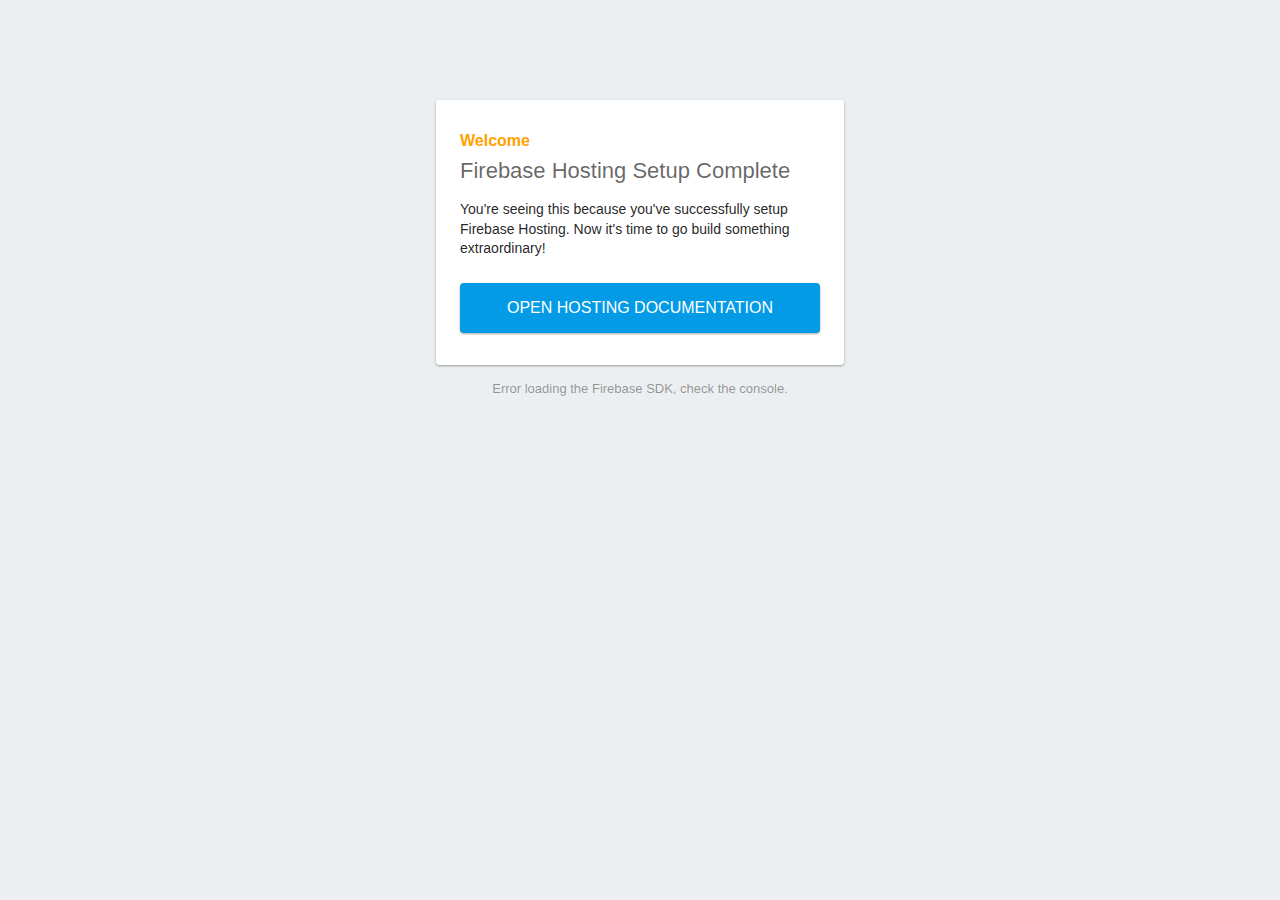
==== public/index.html @ ebe04182 "Agregando hosting en firebase" ====
<!DOCTYPE html>
<html>
  <head>
    <meta charset="utf-8">
    <meta name="viewport" content="width=device-width, initial-scale=1">
    <title>Welcome to Firebase Hosting</title>

    <!-- update the version number as needed -->
    <script defer src="/__/firebase/6.4.0/firebase-app.js"></script>
    <!-- include only the Firebase features as you need -->
    <script defer src="/__/firebase/6.4.0/firebase-auth.js"></script>
    <script defer src="/__/firebase/6.4.0/firebase-database.js"></script>
    <script defer src="/__/firebase/6.4.0/firebase-messaging.js"></script>
    <script defer src="/__/firebase/6.4.0/firebase-storage.js"></script>
    <!-- initialize the SDK after all desired features are loaded -->
    <script defer src="/__/firebase/init.js"></script>

    <style media="screen">
      body { background: #ECEFF1; color: rgba(0,0,0,0.87); font-family: Roboto, Helvetica, Arial, sans-serif; margin: 0; padding: 0; }
      #message { background: white; max-width: 360px; margin: 100px auto 16px; padding: 32px 24px; border-radius: 3px; }
      #message h2 { color: #ffa100; font-weight: bold; font-size: 16px; margin: 0 0 8px; }
      #message h1 { font-size: 22px; font-weight: 300; color: rgba(0,0,0,0.6); margin: 0 0 16px;}
      #message p { line-height: 140%; margin: 16px 0 24px; font-size: 14px; }
      #message a { display: block; text-align: center; background: #039be5; text-transform: uppercase; text-decoration: none; color: white; padding: 16px; border-radius: 4px; }
      #message, #message a { box-shadow: 0 1px 3px rgba(0,0,0,0.12), 0 1px 2px rgba(0,0,0,0.24); }
      #load { color: rgba(0,0,0,0.4); text-align: center; font-size: 13px; }
      @media (max-width: 600px) {
        body, #message { margin-top: 0; background: white; box-shadow: none; }
        body { border-top: 16px solid #ffa100; }
      }
    </style>
  </head>
  <body>
    <div id="message">
      <h2>Welcome</h2>
      <h1>Firebase Hosting Setup Complete</h1>
      <p>You're seeing this because you've successfully setup Firebase Hosting. Now it's time to go build something extraordinary!</p>
      <a target="_blank" href="https://firebase.google.com/docs/hosting/">Open Hosting Documentation</a>
    </div>
    <p id="load">Firebase SDK Loading&hellip;</p>

    <script>
      document.addEventListener('DOMContentLoaded', function() {
        // // 🔥🔥🔥🔥🔥🔥🔥🔥🔥🔥🔥🔥🔥🔥🔥🔥🔥🔥🔥🔥🔥🔥🔥🔥🔥🔥🔥🔥🔥🔥🔥
        // // The Firebase SDK is initialized and available here!
        //
        // firebase.auth().onAuthStateChanged(user => { });
        // firebase.database().ref('/path/to/ref').on('value', snapshot => { });
        // firebase.messaging().requestPermission().then(() => { });
        // firebase.storage().ref('/path/to/ref').getDownloadURL().then(() => { });
        //
        // // 🔥🔥🔥🔥🔥🔥🔥🔥🔥🔥🔥🔥🔥🔥🔥🔥🔥🔥🔥🔥🔥🔥🔥🔥🔥🔥🔥🔥🔥🔥🔥

        try {
          let app = firebase.app();
          let features = ['auth', 'database', 'messaging', 'storage'].filter(feature => typeof app[feature] === 'function');
          document.getElementById('load').innerHTML = `Firebase SDK loaded with ${features.join(', ')}`;
        } catch (e) {
          console.error(e);
          document.getElementById('load').innerHTML = 'Error loading the Firebase SDK, check the console.';
        }
      });
    </script>
  </body>
</html>
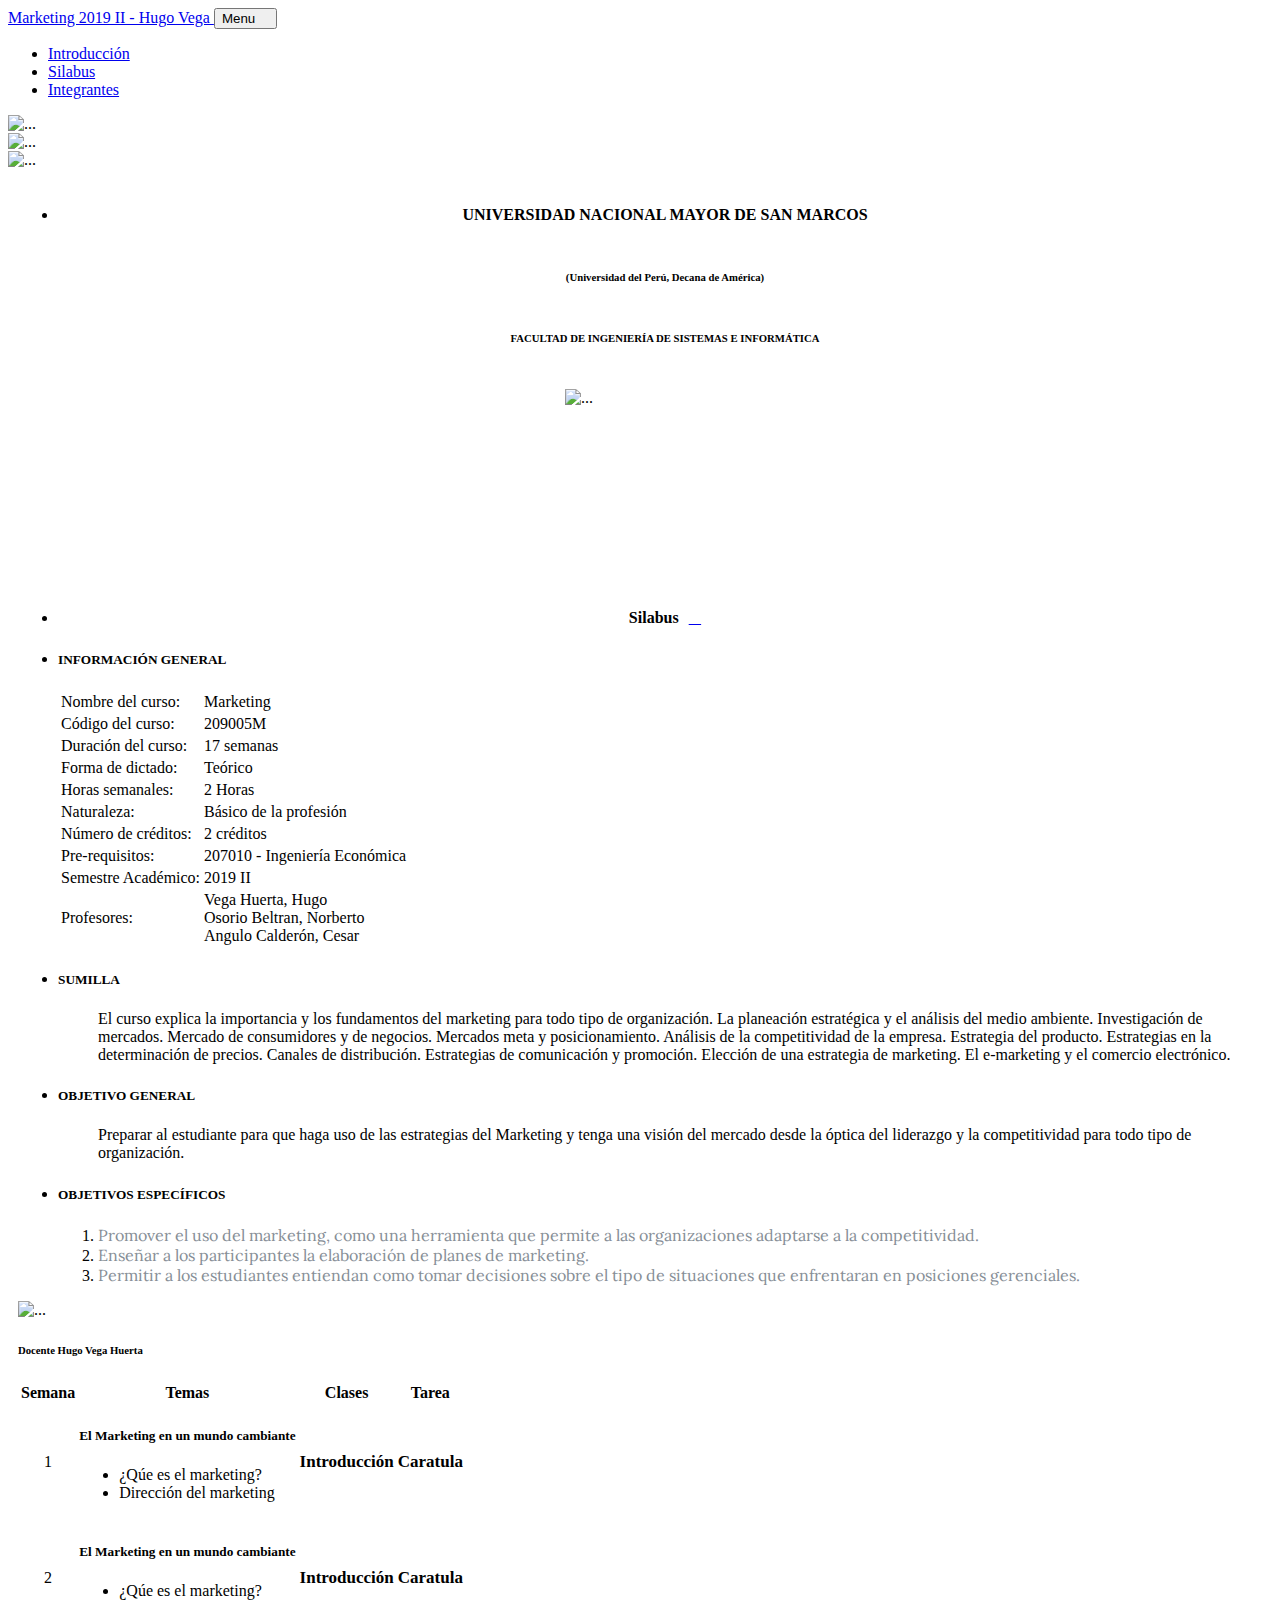
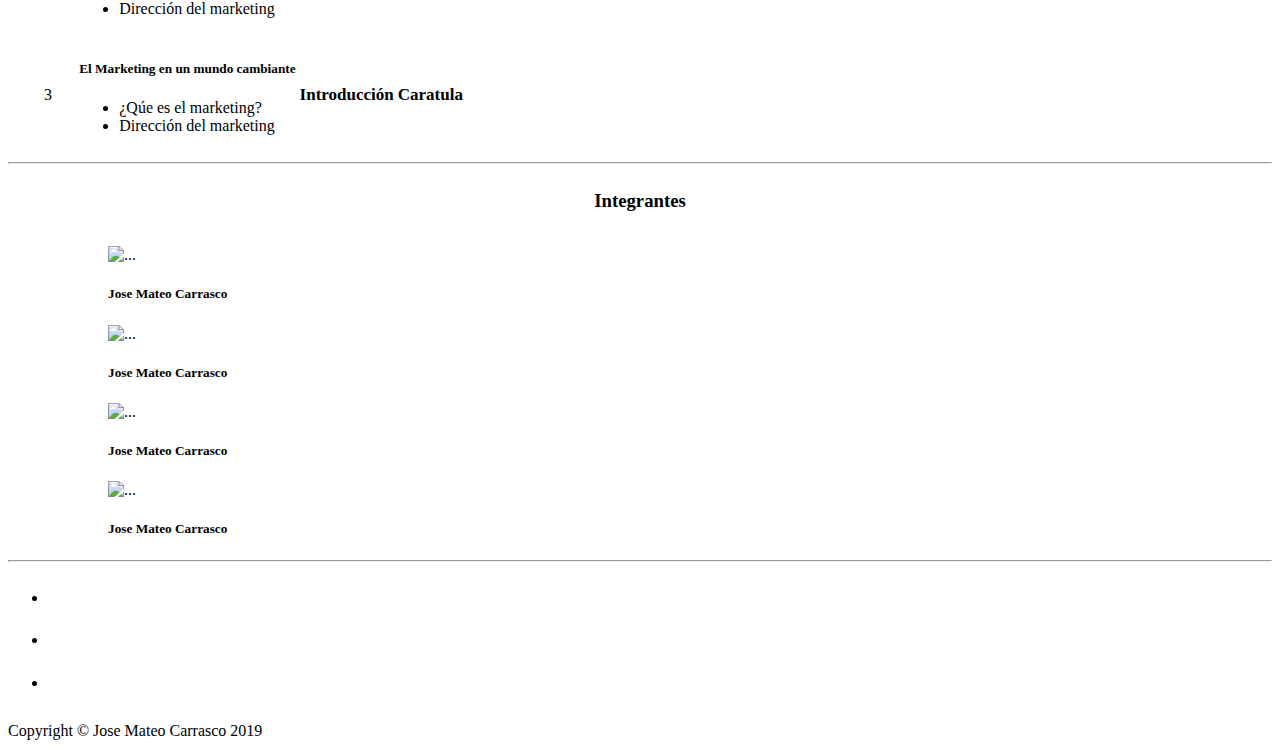
==== commit a1a09112: "Cambiando el index" ====
--- a/public/index.html
+++ b/public/index.html
@@ -1,65 +1,471 @@
 <!DOCTYPE html>
-<html>
-  <head>
-    <meta charset="utf-8">
-    <meta name="viewport" content="width=device-width, initial-scale=1">
-    <title>Welcome to Firebase Hosting</title>
-
-    <!-- update the version number as needed -->
-    <script defer src="/__/firebase/6.4.0/firebase-app.js"></script>
-    <!-- include only the Firebase features as you need -->
-    <script defer src="/__/firebase/6.4.0/firebase-auth.js"></script>
-    <script defer src="/__/firebase/6.4.0/firebase-database.js"></script>
-    <script defer src="/__/firebase/6.4.0/firebase-messaging.js"></script>
-    <script defer src="/__/firebase/6.4.0/firebase-storage.js"></script>
-    <!-- initialize the SDK after all desired features are loaded -->
-    <script defer src="/__/firebase/init.js"></script>
-
-    <style media="screen">
-      body { background: #ECEFF1; color: rgba(0,0,0,0.87); font-family: Roboto, Helvetica, Arial, sans-serif; margin: 0; padding: 0; }
-      #message { background: white; max-width: 360px; margin: 100px auto 16px; padding: 32px 24px; border-radius: 3px; }
-      #message h2 { color: #ffa100; font-weight: bold; font-size: 16px; margin: 0 0 8px; }
-      #message h1 { font-size: 22px; font-weight: 300; color: rgba(0,0,0,0.6); margin: 0 0 16px;}
-      #message p { line-height: 140%; margin: 16px 0 24px; font-size: 14px; }
-      #message a { display: block; text-align: center; background: #039be5; text-transform: uppercase; text-decoration: none; color: white; padding: 16px; border-radius: 4px; }
-      #message, #message a { box-shadow: 0 1px 3px rgba(0,0,0,0.12), 0 1px 2px rgba(0,0,0,0.24); }
-      #load { color: rgba(0,0,0,0.4); text-align: center; font-size: 13px; }
-      @media (max-width: 600px) {
-        body, #message { margin-top: 0; background: white; box-shadow: none; }
-        body { border-top: 16px solid #ffa100; }
-      }
-    </style>
-  </head>
-  <body>
-    <div id="message">
-      <h2>Welcome</h2>
-      <h1>Firebase Hosting Setup Complete</h1>
-      <p>You're seeing this because you've successfully setup Firebase Hosting. Now it's time to go build something extraordinary!</p>
-      <a target="_blank" href="https://firebase.google.com/docs/hosting/">Open Hosting Documentation</a>
+<html lang="en">
+
+<head>
+
+  <meta charset="utf-8">
+  <meta name="viewport" content="width=device-width, initial-scale=1, shrink-to-fit=no">
+  <meta name="description" content="Página para el curso de Marketing 2019 II ">
+  <meta name="author" content="Jose Mateo Carrasco">
+
+  <title>Marketing 2019 II - Hugo Vega</title>
+
+  <!-- Bootstrap core CSS -->
+  <link href="vendor/bootstrap/css/bootstrap.min.css" rel="stylesheet">
+
+  <!-- Custom fonts for this template -->
+  <link href="vendor/fontawesome-free/css/all.min.css" rel="stylesheet" type="text/css">
+  <link href='https://fonts.googleapis.com/css?family=Lora:400,700,400italic,700italic' rel='stylesheet' type='text/css'>
+  <link href='https://fonts.googleapis.com/css?family=Open+Sans:300italic,400italic,600italic,700italic,800italic,400,300,600,700,800' rel='stylesheet' type='text/css'>
+  <link rel="stylesheet" href="https://cdnjs.cloudflare.com/ajax/libs/font-awesome/4.7.0/css/font-awesome.min.css">
+  <!-- Custom styles for this template -->
+  <link href="src/css/clean-blog.css" rel="stylesheet">
+
+</head>
+
+<body>
+
+  <!-- Navigation -->
+  <nav class="navbar navbar-expand-lg navbar-light fixed-top" id="mainNav">
+    <div class="container">
+      <a class="navbar-brand" href="index.html">Marketing 2019 II - Hugo Vega </a>
+      <button class="navbar-toggler navbar-toggler-right" type="button" data-toggle="collapse" data-target="#navbarResponsive" aria-controls="navbarResponsive" aria-expanded="false" aria-label="Toggle navigation">
+        Menu
+        <i class="fas fa-bars"></i>
+      </button>
+      <div class="collapse navbar-collapse" id="navbarResponsive">
+        <ul class="navbar-nav ml-auto">
+          <li class="nav-item">
+            <a class="nav-link" href="#containerIntroduction">Introducción</a>
+          </li>          
+          <li class="nav-item">
+            <a class="nav-link" href="#containerSillabus">Silabus</a>
+          </li>
+          <li class="nav-item">
+            <a class="nav-link" href="#containerStudents">Integrantes</a>
+          </li>          
+        </ul>
+      </div>
     </div>
-    <p id="load">Firebase SDK Loading&hellip;</p>
-
-    <script>
-      document.addEventListener('DOMContentLoaded', function() {
-        // // 🔥🔥🔥🔥🔥🔥🔥🔥🔥🔥🔥🔥🔥🔥🔥🔥🔥🔥🔥🔥🔥🔥🔥🔥🔥🔥🔥🔥🔥🔥🔥
-        // // The Firebase SDK is initialized and available here!
-        //
-        // firebase.auth().onAuthStateChanged(user => { });
-        // firebase.database().ref('/path/to/ref').on('value', snapshot => { });
-        // firebase.messaging().requestPermission().then(() => { });
-        // firebase.storage().ref('/path/to/ref').getDownloadURL().then(() => { });
-        //
-        // // 🔥🔥🔥🔥🔥🔥🔥🔥🔥🔥🔥🔥🔥🔥🔥🔥🔥🔥🔥🔥🔥🔥🔥🔥🔥🔥🔥🔥🔥🔥🔥
-
-        try {
-          let app = firebase.app();
-          let features = ['auth', 'database', 'messaging', 'storage'].filter(feature => typeof app[feature] === 'function');
-          document.getElementById('load').innerHTML = `Firebase SDK loaded with ${features.join(', ')}`;
-        } catch (e) {
-          console.error(e);
-          document.getElementById('load').innerHTML = 'Error loading the Firebase SDK, check the console.';
-        }
-      });
-    </script>
-  </body>
+  </nav>
+ 
+
+  <!-- Page Header -->
+  <header class="masthead" style="background-image: url('img/home-bg.jpg')">
+    <div class="overlay"></div>   
+      <!-- Carousel - Imagenes  -->
+        <div id="imagesContainer">
+            <div id="carouselExampleControls" class="carousel slide" data-ride="carousel">
+              <div class="carousel-inner">
+                <div class="carousel-item active">
+                  <img src="./src/assets/images/PERU.jpg" class="d-block w-100" alt="...">
+                </div>
+                <div class="carousel-item">
+                  <img src="./src/assets/images/unmsm.jpg" class="d-block w-100" alt="...">
+                </div>
+                <div class="carousel-item">
+                  <img src="./src/assets/images/FISI.jpg" class="d-block w-100" alt="...">
+                </div>
+              </div>
+              <a class="carousel-control-prev" href="#carouselExampleControls" role="button" data-slide="prev">
+                <span class="carousel-control-prev-icon" aria-hidden="true"></span>
+                <span class="sr-only">Anterior</span>
+              </a>
+              <a class="carousel-control-next" href="#carouselExampleControls" role="button" data-slide="next">
+                <span class="carousel-control-next-icon" aria-hidden="true"></span>
+                <span class="sr-only">Siguiente</span>
+              </a>
+            </div>
+          </div>
+      </div>    
+  </header>
+
+ 
+  <!-- Introduction -->
+  <div id="containerIntroduction">
+    <div class="row">
+      <!-- left -->
+      <div class="col-md-9">
+          <ul class="list-group">
+              <!-- University Info -->
+              <li class="list-group-item">
+                <div class="centerContainer">
+                    <h4>UNIVERSIDAD NACIONAL MAYOR DE SAN MARCOS</h4>
+                </div>
+                <div class="centerContainer">
+                    <h6>(Universidad del Perú, Decana de América)</h6>
+                </div>                
+                <div class="centerContainer">
+                    <h6>FACULTAD DE INGENIERÍA DE SISTEMAS E INFORMÁTICA</h6>
+                </div>
+                <div class="centerContainer logoContainer">
+                    <img src="https://upload.wikimedia.org/wikipedia/commons/3/3a/UNMSM_coatofarms_seal.svg" id="unmsmLogo" alt="...">
+                </div>
+              </li>
+              <!-- Sillabus Download -->
+              <li class="list-group-item">
+                <div class="centerContainer">
+                  <h4 class="paddingRight">Silabus </h4>
+                  <a href="src/files/week1/caratula.docx" download="Acme Documentation (ver. 2.0.1).txt"><i class="fas fa-download fa-sm"></i></a>
+                </div>
+              </li>
+              <!-- General Information -->
+              <li class="list-group-item">
+                <div>
+                  <h5>INFORMACIÓN GENERAL</h5>
+                  <div class="row">
+                    <table class="table table-bordered">
+                      <tbody>
+                        <tr>
+                          <td>Nombre del curso: </td><td>Marketing</td>
+                        </tr>
+                        <tr>
+                          <td>Código del curso: </td><td>209005M</td>
+                        </tr>
+                        <tr>
+                          <td>Duración del curso: </td><td>17 semanas</td>
+                        </tr>
+                        <tr>
+                          <td>Forma de dictado: </td><td>Teórico</td>
+                        </tr>
+                        <tr>
+                          <td>Horas semanales: </td><td>2 Horas</td>
+                        </tr>
+                        <tr>
+                          <td>Naturaleza: </td><td>Básico de la profesión</td>
+                        </tr>
+                        <tr>
+                          <td>Número de créditos: </td><td>2 créditos</td>
+                        </tr>
+                        <tr>
+                          <td>Pre-requisitos: </td><td>207010 - Ingeniería Económica</td>
+                        </tr>
+                        <tr>
+                          <td>Semestre Académico: </td><td>2019 II </td>
+                        </tr>
+                        <tr>
+                          <td>Profesores: </td>
+                          <td>
+                            <div>
+                              <ul class="teachers">
+                                <li>Vega Huerta, Hugo</li>
+                                <li>Osorio Beltran, Norberto</li>
+                                <li>Angulo Calderón, Cesar</li>
+                              </ul>
+                            </div>  
+                          </td>
+                        </tr>
+                      </tbody>
+                    </table>
+                  </div>
+                </div>
+              </li>
+              <!-- Sumilla -->
+              <li class="list-group-item">
+                <h5>SUMILLA</h5>
+                <blockquote>
+                    El curso explica la importancia y los fundamentos del marketing para todo tipo de organización. La planeación estratégica y el análisis del medio ambiente. Investigación de mercados. Mercado de consumidores y de negocios. Mercados meta y posicionamiento. Análisis de la competitividad de la empresa. Estrategia del producto. Estrategias en la determinación de precios. Canales de distribución. Estrategias de comunicación y promoción. Elección de una estrategia de marketing. El e-marketing y el comercio electrónico.
+                </blockquote>
+              </li>
+              <!-- General objective -->
+              <li class="list-group-item">
+                <h5>OBJETIVO GENERAL</h5>
+                <blockquote>
+                    Preparar al estudiante para que haga uso de las estrategias del Marketing y tenga una visión del mercado desde la óptica del liderazgo y la competitividad para todo tipo de organización.
+                </blockquote>
+              </li>
+              <!-- Specific Objective -->
+              <li class="list-group-item">
+                <h5>OBJETIVOS ESPECÍFICOS</h5>
+                <div class="row">
+                  <ul class="listsObjective">
+                    <li><span class="spanObjective">Promover el uso del marketing, como una herramienta que permite a las organizaciones adaptarse a la competitividad.</li></span>                      
+                    <li><span class="spanObjective">Enseñar a los participantes la elaboración de planes de marketing.</span></li>
+                    <li><span class="spanObjective">Permitir a los estudiantes entiendan como tomar decisiones sobre el tipo de situaciones que enfrentaran en posiciones gerenciales.</span></li>
+                  </ul>
+                </div>
+              </li>
+          </ul>  
+      </div>
+      <!-- right -->
+      <div class="col-md-3">
+          <div class="col-md-3">
+              <div class="card" style="width: 18rem;">
+                  <img src="http://2.bp.blogspot.com/-SdfS5UYcQvk/VwQUxMgPf-I/AAAAAAAAAGc/quwQGtwZsHMr63gyg3fCaFoJ2XPhsfS4w/s302/ia%2Bprofe.bmp" class="card-img-top" alt="...">
+                  <div class="card-body">
+                    <h6 class="card-title"> <span class="badge badge-primary">Docente</span> Hugo Vega Huerta</h6>                       
+                  </div>
+              </div>
+          </div>
+      </div>
+    </div>
+      
+  </div>
+  
+  <!-- Sillabus -->
+  <div id="containerSillabus">
+    <div class="row" id="rowSillabus">
+      <!-- left -->
+      <div class="col-md-9">
+        <table class="table table-bordered">
+          <thead>
+            <th class="center">Semana</th>
+            <th class="center">Temas</th>
+            <th class="center">Clases</th>
+            <th class="center"> Tarea</th>
+          </thead>
+          <tbody>
+            <!-- Semana 1 -->
+            <tr>
+              <td class="center">1</td>
+              <td class="themeContainer">
+                <div>
+                  <h5>El Marketing en un mundo cambiante</h5>
+                  <ul>
+                    <li>¿Qúe es el marketing?</li>
+                    <li>Dirección del marketing</li>
+                  </ul>
+                </div>
+              </td>
+              <td class="center">                               
+                  <div class="row centerContainer" >
+                      <a href="src/files/week1/caratula.docx" download="Acme Documentation (ver. 2.0.1).txt"><i class="fas fa-file-word fa-2x"></i></a>
+                  </div>
+                  <div class="row centerContainer">
+                      <span class="downloadText">Introducción</span>
+                  </div>                 
+              </td>
+              <td class="center">                                
+                  <div class="row centerContainer" >
+                      <a href="src/files/week1/caratula.docx" download="Acme Documentation (ver. 2.0.1).txt"><i class="fas fa-file-powerpoint fa-2x"></i></a>
+                  </div>
+                  <div class="row centerContainer">
+                      <span class="downloadText">Caratula</span>
+                  </div>                
+              </td>
+            </tr>
+            <!-- Semana 2 -->
+            <tr>
+                <td class="center">2</td>
+                <td class="themeContainer">
+                  <div>
+                    <h5>El Marketing en un mundo cambiante</h5>
+                    <ul>
+                      <li>¿Qúe es el marketing?</li>
+                      <li>Dirección del marketing</li>
+                    </ul>
+                  </div>
+                </td>
+                <td class="center">                               
+                    <div class="row centerContainer" >
+                        <a href="src/files/week1/caratula.docx" download="Acme Documentation (ver. 2.0.1).txt"><i class="fas fa-file-word fa-2x"></i></a>
+                    </div>
+                    <div class="row centerContainer">
+                        <span class="downloadText">Introducción</span>
+                    </div>                 
+                </td>
+                <td class="center">                                
+                    <div class="row centerContainer" >
+                        <a href="src/files/week1/caratula.docx" download="Acme Documentation (ver. 2.0.1).txt"><i class="fas fa-file-powerpoint fa-2x"></i></a>
+                    </div>
+                    <div class="row centerContainer">
+                        <span class="downloadText">Caratula</span>
+                    </div>                
+                </td>
+            </tr>
+            <!-- Semana 3 -->
+            <tr>
+                <td class="center">3</td>
+                <td class="themeContainer">
+                  <div>
+                    <h5>El Marketing en un mundo cambiante</h5>
+                    <ul>
+                      <li>¿Qúe es el marketing?</li>
+                      <li>Dirección del marketing</li>
+                    </ul>
+                  </div>
+                </td>
+                <td class="center">                               
+                    <div class="row centerContainer" >
+                        <a href="src/files/week1/caratula.docx" download="Acme Documentation (ver. 2.0.1).txt"><i class="fas fa-file-word fa-2x"></i></a>
+                    </div>
+                    <div class="row centerContainer">
+                        <span class="downloadText">Introducción</span>
+                    </div>                 
+                </td>
+                <td class="center">                                
+                    <div class="row centerContainer" >
+                        <a href="src/files/week1/caratula.docx" download="Acme Documentation (ver. 2.0.1).txt"><i class="fas fa-file-powerpoint fa-2x"></i></a>
+                    </div>
+                    <div class="row centerContainer">
+                        <span class="downloadText">Caratula</span>
+                    </div>                
+                </td>
+            </tr>
+          </tbody>
+        </table>
+      </div>
+      <!-- right -->
+      <div class="col-md-3">
+        
+      </div>
+    </div>
+  </div>
+
+  <hr>
+  <!-- Students  -->
+  <div id="containerStudents">
+     <div id="studentsTitleContainer">
+      <h3>Integrantes</h3>
+     </div>
+      <div class="row">
+        <div class="col-md-3 containerPhoto" > 
+            <div class="card" style="width: 18rem;">
+                <img src="https://scontent.ftru1-1.fna.fbcdn.net/v/t1.0-9/30571318_1995765493799351_5858773779055902720_n.jpg?_nc_cat=106&_nc_oc=AQkA5I0KtGpH4r5o3GdjyDmFNpvMrihufoOLG3aQf_sHFiT-fqIXj3zUFbw-a-1RVHyrlGEYFLZkzMvOdYFF4Osu&_nc_ht=scontent.ftru1-1.fna&oh=068d7801b24d13c973003bea78b75022&oe=5DDA5CC0" class="card-img-top" alt="...">
+                <div class="card-body">
+                  <h5 class="card-title">Jose Mateo Carrasco</h5>                  
+                </div>
+            </div>
+        </div>
+        <div class="col-md-3">
+            <div class="card" style="width: 18rem;">
+                <img src="https://scontent.ftru1-1.fna.fbcdn.net/v/t1.0-9/30571318_1995765493799351_5858773779055902720_n.jpg?_nc_cat=106&_nc_oc=AQkA5I0KtGpH4r5o3GdjyDmFNpvMrihufoOLG3aQf_sHFiT-fqIXj3zUFbw-a-1RVHyrlGEYFLZkzMvOdYFF4Osu&_nc_ht=scontent.ftru1-1.fna&oh=068d7801b24d13c973003bea78b75022&oe=5DDA5CC0" class="card-img-top" alt="...">
+                <div class="card-body">
+                  <h5 class="card-title">Jose Mateo Carrasco</h5>                  
+                </div>
+            </div>
+        </div>
+        <div class="col-md-3">
+            <div class="card" style="width: 18rem;">
+                <img src="https://scontent.ftru1-1.fna.fbcdn.net/v/t1.0-9/30571318_1995765493799351_5858773779055902720_n.jpg?_nc_cat=106&_nc_oc=AQkA5I0KtGpH4r5o3GdjyDmFNpvMrihufoOLG3aQf_sHFiT-fqIXj3zUFbw-a-1RVHyrlGEYFLZkzMvOdYFF4Osu&_nc_ht=scontent.ftru1-1.fna&oh=068d7801b24d13c973003bea78b75022&oe=5DDA5CC0" class="card-img-top" alt="...">
+                <div class="card-body">
+                  <h5 class="card-title">Jose Mateo Carrasco</h5>                  
+                </div>
+            </div>
+        </div>     
+        <div class="col-md-3">
+            <div class="card" style="width: 18rem;">
+                <img src="https://scontent.ftru1-1.fna.fbcdn.net/v/t1.0-9/30571318_1995765493799351_5858773779055902720_n.jpg?_nc_cat=106&_nc_oc=AQkA5I0KtGpH4r5o3GdjyDmFNpvMrihufoOLG3aQf_sHFiT-fqIXj3zUFbw-a-1RVHyrlGEYFLZkzMvOdYFF4Osu&_nc_ht=scontent.ftru1-1.fna&oh=068d7801b24d13c973003bea78b75022&oe=5DDA5CC0" class="card-img-top" alt="...">
+                <div class="card-body">
+                  <h5 class="card-title">Jose Mateo Carrasco</h5>                  
+                </div>
+            </div>
+        </div>  
+      </div>
+
+  </div>  
+
+  <hr>
+  <!-- Footer -->
+  <footer>
+    <div class="container">
+      <div class="row">
+        <div class="col-lg-8 col-md-10 mx-auto">
+          <ul class="list-inline text-center">
+            <li class="list-inline-item">
+              <a href="#">
+                <span class="fa-stack fa-lg">
+                  <i class="fas fa-circle fa-stack-2x"></i>
+                  <i class="fab fa-twitter fa-stack-1x fa-inverse"></i>
+                </span>
+              </a>
+            </li>
+            <li class="list-inline-item">
+              <a href="#">
+                <span class="fa-stack fa-lg">
+                  <i class="fas fa-circle fa-stack-2x"></i>
+                  <i class="fab fa-facebook-f fa-stack-1x fa-inverse"></i>
+                </span>
+              </a>
+            </li>
+            <li class="list-inline-item">
+              <a href="#">
+                <span class="fa-stack fa-lg">
+                  <i class="fas fa-circle fa-stack-2x"></i>
+                  <i class="fab fa-github fa-stack-1x fa-inverse"></i>
+                </span>
+              </a>
+            </li>
+          </ul>
+          <p class="copyright text-muted">Copyright &copy; Jose Mateo Carrasco 2019</p>
+        </div>
+      </div>
+    </div>
+  </footer>
+
+  <!-- Bootstrap core JavaScript -->
+  <script src="vendor/jquery/jquery.min.js"></script>
+  <script src="vendor/bootstrap/js/bootstrap.bundle.min.js"></script>
+
+  <!-- Custom scripts for this template -->
+  <script src="src/js/clean-blog.js"></script>
+
+</body>
+
 </html>
+
+<style>
+
+  #containerStudents{
+    padding-right: 100px;
+    padding-left: 100px;
+  }
+  #studentsTitleContainer{
+    display: flex;
+    align-items: center;
+    justify-content: center;
+    margin-bottom: 15px ;  
+  }
+  #rowSillabus{
+    padding-left: 10px;
+  }
+  .fa-file-word{
+    color: blue;
+  }
+  .fa-file-powerpoint{
+    color: red;
+  }
+  .centerContainer{
+    display: flex;
+    align-items: center; 
+    justify-content: center; 
+  }
+
+  .center{
+    text-align: center;
+  }  
+
+  .downloadText{
+    font-size: 17px;
+    font-weight: bold;
+    font-family: 'Times New Roman', serif;
+  }
+  #containerIntroduction{
+    padding-left: 10px;
+    margin-bottom: 10px;
+  }
+  #unmsmLogo{
+    width: 200px;
+    height: 200px;
+  }
+  .logoContainer{
+    padding: 10px;
+    margin: 10px;
+  }
+  .paddingRight{
+    padding-right: 10px;
+    margin: 0px;
+  }
+  .teachers{
+    list-style: none;
+    padding: 0;
+  }
+  .spanObjective{
+    font-family: 'Lora', 'Times New Roman', serif;
+    /* font-style: italic; */
+    color: #868e96;
+  }
+  .listsObjective{
+    list-style: decimal;    
+  }
+</style>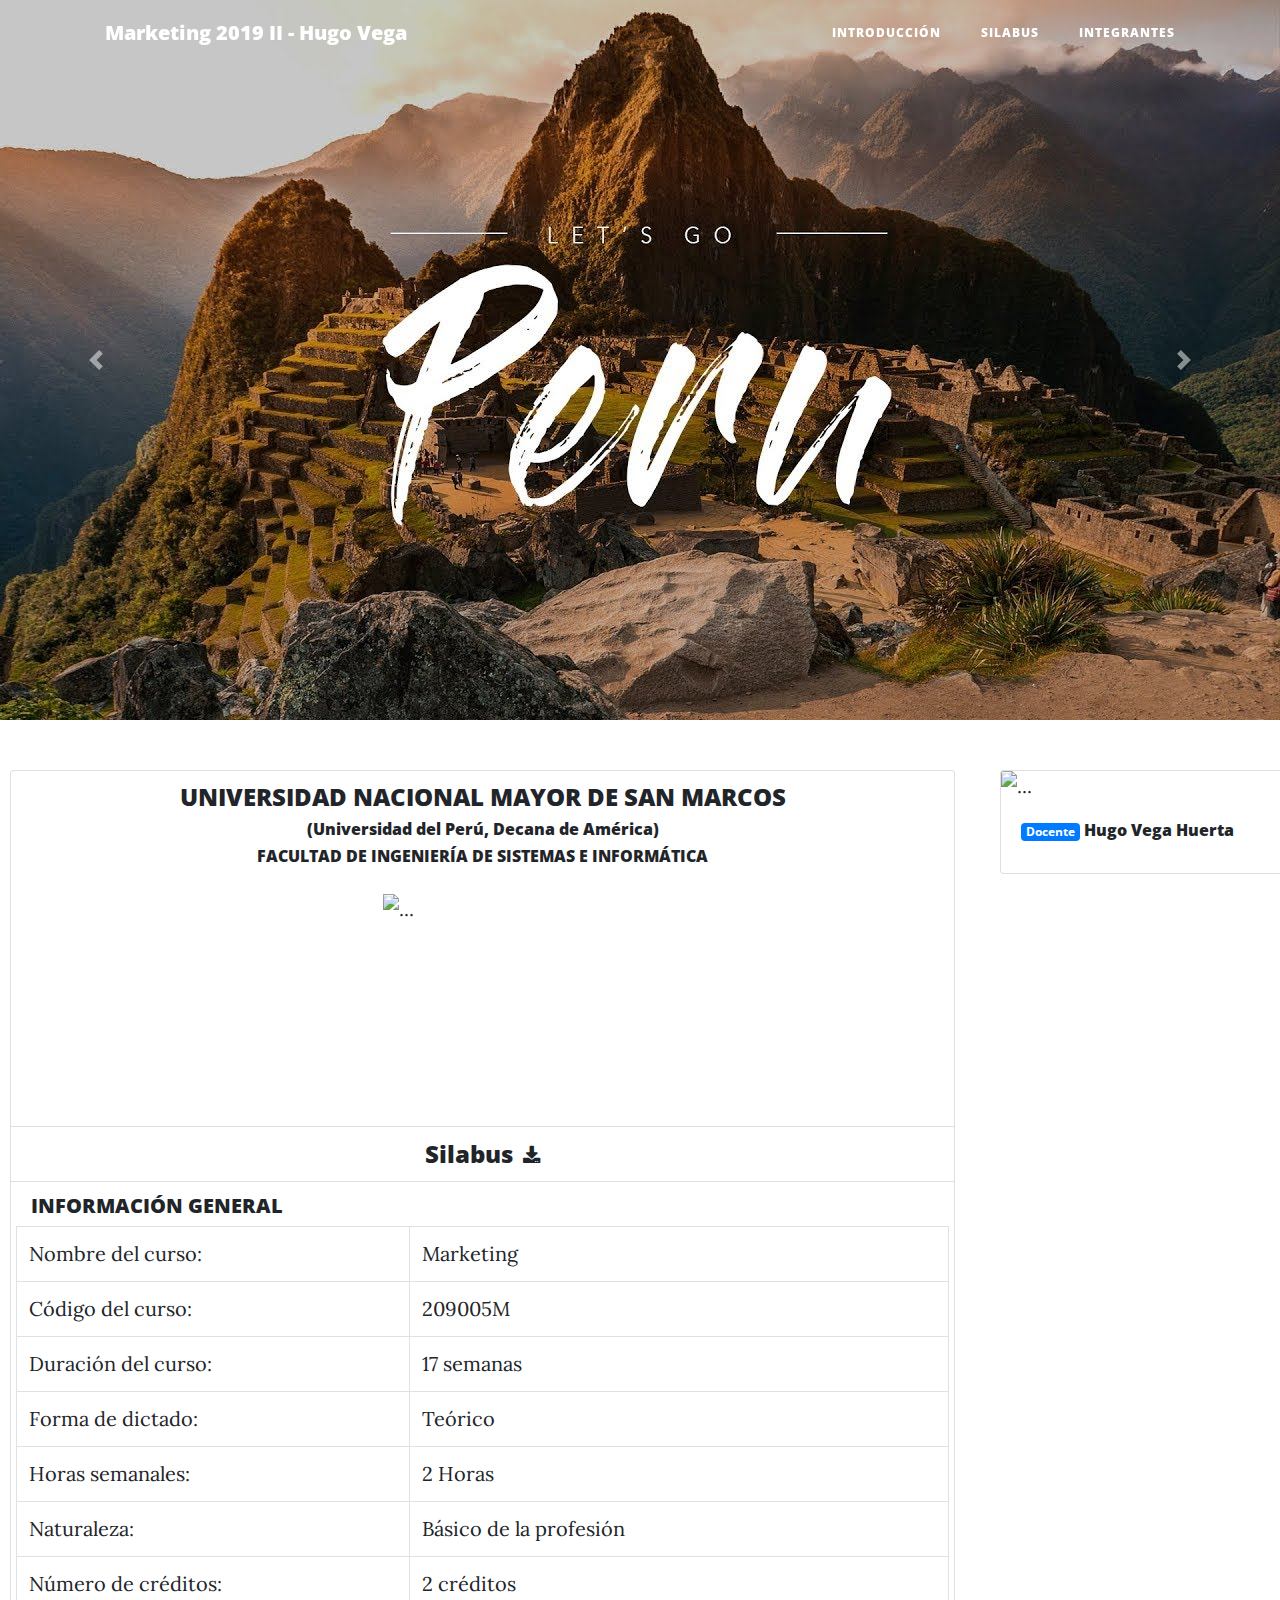
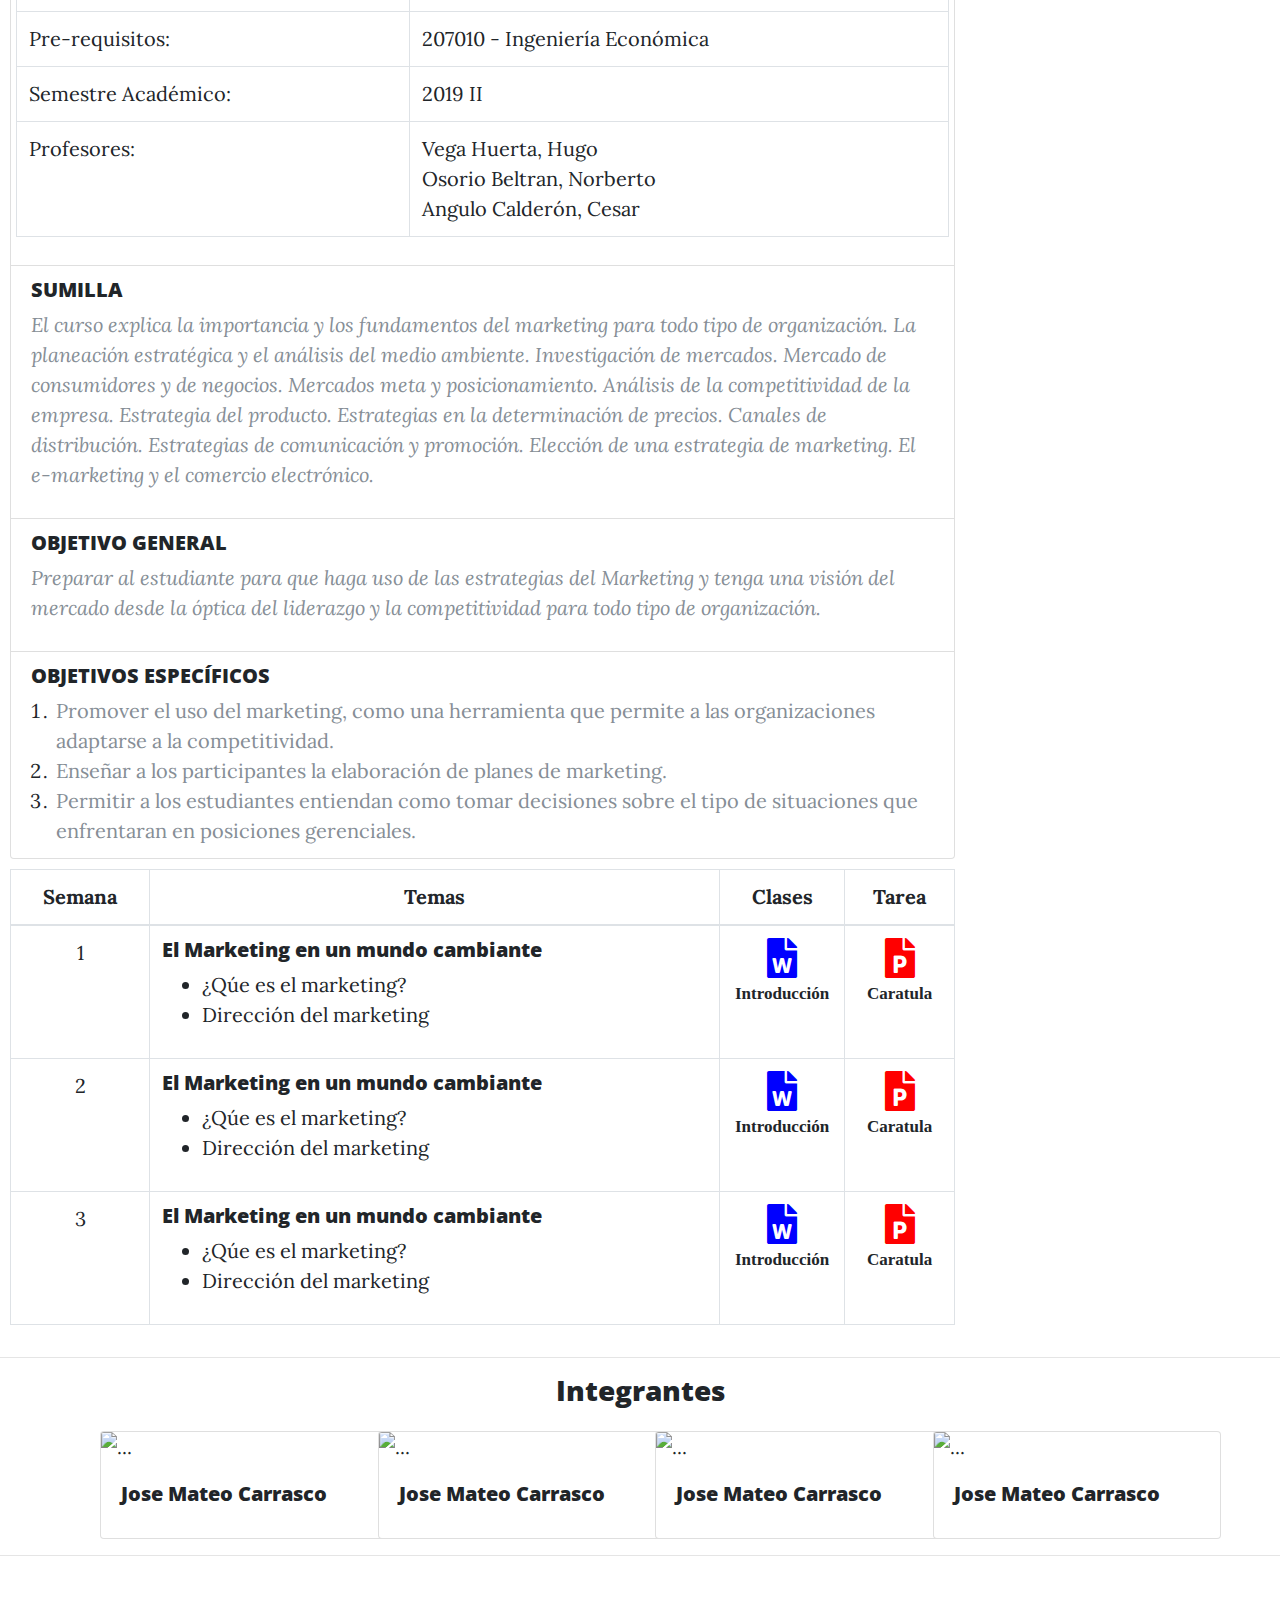
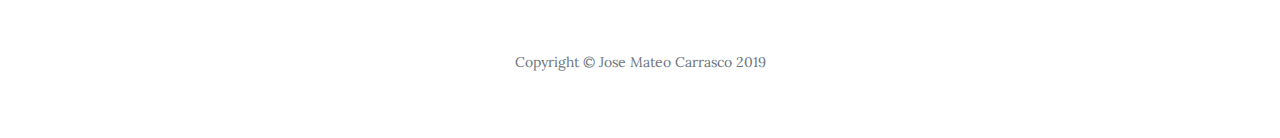
==== commit 1f2cf5a5: "Corrigiendo error al cargar el archivo all.css" ====
--- a/public/index.html
+++ b/public/index.html
@@ -11,15 +11,15 @@
   <title>Marketing 2019 II - Hugo Vega</title>
 
   <!-- Bootstrap core CSS -->
-  <link href="vendor/bootstrap/css/bootstrap.min.css" rel="stylesheet">
-
+  <!-- <link href="../vendor/bootstrap/css/bootstrap.min.css" rel="stylesheet"> -->
+  <link rel="stylesheet" href="https://stackpath.bootstrapcdn.com/bootstrap/4.3.1/css/bootstrap.min.css" integrity="sha384-ggOyR0iXCbMQv3Xipma34MD+dH/1fQ784/j6cY/iJTQUOhcWr7x9JvoRxT2MZw1T" crossorigin="anonymous">
+  
   <!-- Custom fonts for this template -->
-  <link href="vendor/fontawesome-free/css/all.min.css" rel="stylesheet" type="text/css">
+  <link href="css/all.css" rel="stylesheet">
   <link href='https://fonts.googleapis.com/css?family=Lora:400,700,400italic,700italic' rel='stylesheet' type='text/css'>
-  <link href='https://fonts.googleapis.com/css?family=Open+Sans:300italic,400italic,600italic,700italic,800italic,400,300,600,700,800' rel='stylesheet' type='text/css'>
-  <link rel="stylesheet" href="https://cdnjs.cloudflare.com/ajax/libs/font-awesome/4.7.0/css/font-awesome.min.css">
+  <link href='https://fonts.googleapis.com/css?family=Open+Sans:300italic,400italic,600italic,700italic,800italic,400,300,600,700,800' rel='stylesheet' type='text/css'>  
   <!-- Custom styles for this template -->
-  <link href="src/css/clean-blog.css" rel="stylesheet">
+  <link href="css/clean-blog.css" rel="stylesheet">
 
 </head>
 
@@ -58,13 +58,13 @@
             <div id="carouselExampleControls" class="carousel slide" data-ride="carousel">
               <div class="carousel-inner">
                 <div class="carousel-item active">
-                  <img src="./src/assets/images/PERU.jpg" class="d-block w-100" alt="...">
+                  <img src="assets/images/PERU.jpg" class="d-block w-100" alt="...">
                 </div>
                 <div class="carousel-item">
-                  <img src="./src/assets/images/unmsm.jpg" class="d-block w-100" alt="...">
+                  <img src="assets/images/unmsm.jpg" class="d-block w-100" alt="...">
                 </div>
                 <div class="carousel-item">
-                  <img src="./src/assets/images/FISI.jpg" class="d-block w-100" alt="...">
+                  <img src="assets/images/FISI.jpg" class="d-block w-100" alt="...">
                 </div>
               </div>
               <a class="carousel-control-prev" href="#carouselExampleControls" role="button" data-slide="prev">
@@ -106,7 +106,7 @@
               <li class="list-group-item">
                 <div class="centerContainer">
                   <h4 class="paddingRight">Silabus </h4>
-                  <a href="src/files/week1/caratula.docx" download="Acme Documentation (ver. 2.0.1).txt"><i class="fas fa-download fa-sm"></i></a>
+                  <a href="files/week1/caratula.docx" download="Acme Documentation (ver. 2.0.1).txt"><i class="fas fa-download fa-sm"></i></a>
                 </div>
               </li>
               <!-- General Information -->
@@ -229,7 +229,7 @@
               </td>
               <td class="center">                               
                   <div class="row centerContainer" >
-                      <a href="src/files/week1/caratula.docx" download="Acme Documentation (ver. 2.0.1).txt"><i class="fas fa-file-word fa-2x"></i></a>
+                      <a href="files/week1/caratula.docx" download="Acme Documentation (ver. 2.0.1).txt"><i class="fas fa-file-word fa-2x"></i></a>
                   </div>
                   <div class="row centerContainer">
                       <span class="downloadText">Introducción</span>
@@ -237,7 +237,7 @@
               </td>
               <td class="center">                                
                   <div class="row centerContainer" >
-                      <a href="src/files/week1/caratula.docx" download="Acme Documentation (ver. 2.0.1).txt"><i class="fas fa-file-powerpoint fa-2x"></i></a>
+                      <a href="files/week1/caratula.docx" download="Acme Documentation (ver. 2.0.1).txt"><i class="fas fa-file-powerpoint fa-2x"></i></a>
                   </div>
                   <div class="row centerContainer">
                       <span class="downloadText">Caratula</span>
@@ -258,7 +258,7 @@
                 </td>
                 <td class="center">                               
                     <div class="row centerContainer" >
-                        <a href="src/files/week1/caratula.docx" download="Acme Documentation (ver. 2.0.1).txt"><i class="fas fa-file-word fa-2x"></i></a>
+                        <a href="files/week1/caratula.docx" download="Acme Documentation (ver. 2.0.1).txt"><i class="fas fa-file-word fa-2x"></i></a>
                     </div>
                     <div class="row centerContainer">
                         <span class="downloadText">Introducción</span>
@@ -266,7 +266,7 @@
                 </td>
                 <td class="center">                                
                     <div class="row centerContainer" >
-                        <a href="src/files/week1/caratula.docx" download="Acme Documentation (ver. 2.0.1).txt"><i class="fas fa-file-powerpoint fa-2x"></i></a>
+                        <a href="files/week1/caratula.docx" download="Acme Documentation (ver. 2.0.1).txt"><i class="fas fa-file-powerpoint fa-2x"></i></a>
                     </div>
                     <div class="row centerContainer">
                         <span class="downloadText">Caratula</span>
@@ -287,7 +287,7 @@
                 </td>
                 <td class="center">                               
                     <div class="row centerContainer" >
-                        <a href="src/files/week1/caratula.docx" download="Acme Documentation (ver. 2.0.1).txt"><i class="fas fa-file-word fa-2x"></i></a>
+                        <a href="files/week1/caratula.docx" download="Acme Documentation (ver. 2.0.1).txt"><i class="fas fa-file-word fa-2x"></i></a>
                     </div>
                     <div class="row centerContainer">
                         <span class="downloadText">Introducción</span>
@@ -295,7 +295,7 @@
                 </td>
                 <td class="center">                                
                     <div class="row centerContainer" >
-                        <a href="src/files/week1/caratula.docx" download="Acme Documentation (ver. 2.0.1).txt"><i class="fas fa-file-powerpoint fa-2x"></i></a>
+                        <a href="files/week1/caratula.docx" download="Acme Documentation (ver. 2.0.1).txt"><i class="fas fa-file-powerpoint fa-2x"></i></a>
                     </div>
                     <div class="row centerContainer">
                         <span class="downloadText">Caratula</span>
@@ -360,33 +360,7 @@
   <footer>
     <div class="container">
       <div class="row">
-        <div class="col-lg-8 col-md-10 mx-auto">
-          <ul class="list-inline text-center">
-            <li class="list-inline-item">
-              <a href="#">
-                <span class="fa-stack fa-lg">
-                  <i class="fas fa-circle fa-stack-2x"></i>
-                  <i class="fab fa-twitter fa-stack-1x fa-inverse"></i>
-                </span>
-              </a>
-            </li>
-            <li class="list-inline-item">
-              <a href="#">
-                <span class="fa-stack fa-lg">
-                  <i class="fas fa-circle fa-stack-2x"></i>
-                  <i class="fab fa-facebook-f fa-stack-1x fa-inverse"></i>
-                </span>
-              </a>
-            </li>
-            <li class="list-inline-item">
-              <a href="#">
-                <span class="fa-stack fa-lg">
-                  <i class="fas fa-circle fa-stack-2x"></i>
-                  <i class="fab fa-github fa-stack-1x fa-inverse"></i>
-                </span>
-              </a>
-            </li>
-          </ul>
+        <div class="col-lg-8 col-md-10 mx-auto">        
           <p class="copyright text-muted">Copyright &copy; Jose Mateo Carrasco 2019</p>
         </div>
       </div>
@@ -394,78 +368,15 @@
   </footer>
 
   <!-- Bootstrap core JavaScript -->
-  <script src="vendor/jquery/jquery.min.js"></script>
-  <script src="vendor/bootstrap/js/bootstrap.bundle.min.js"></script>
+  <!-- <script src="../vendor/jquery/jquery.min.js"></script>
+  <script src="../vendor/bootstrap/js/bootstrap.bundle.min.js"></script> -->
+  <script src="https://code.jquery.com/jquery-3.3.1.slim.min.js" integrity="sha384-q8i/X+965DzO0rT7abK41JStQIAqVgRVzpbzo5smXKp4YfRvH+8abtTE1Pi6jizo" crossorigin="anonymous"></script>
+  <script src="https://cdnjs.cloudflare.com/ajax/libs/popper.js/1.14.7/umd/popper.min.js" integrity="sha384-UO2eT0CpHqdSJQ6hJty5KVphtPhzWj9WO1clHTMGa3JDZwrnQq4sF86dIHNDz0W1" crossorigin="anonymous"></script>
+  <script src="https://stackpath.bootstrapcdn.com/bootstrap/4.3.1/js/bootstrap.min.js" integrity="sha384-JjSmVgyd0p3pXB1rRibZUAYoIIy6OrQ6VrjIEaFf/nJGzIxFDsf4x0xIM+B07jRM" crossorigin="anonymous"></script>
 
   <!-- Custom scripts for this template -->
-  <script src="src/js/clean-blog.js"></script>
+  <script src="js/clean-blog.js"></script>
 
 </body>
 
-</html>
-
-<style>
-
-  #containerStudents{
-    padding-right: 100px;
-    padding-left: 100px;
-  }
-  #studentsTitleContainer{
-    display: flex;
-    align-items: center;
-    justify-content: center;
-    margin-bottom: 15px ;  
-  }
-  #rowSillabus{
-    padding-left: 10px;
-  }
-  .fa-file-word{
-    color: blue;
-  }
-  .fa-file-powerpoint{
-    color: red;
-  }
-  .centerContainer{
-    display: flex;
-    align-items: center; 
-    justify-content: center; 
-  }
-
-  .center{
-    text-align: center;
-  }  
-
-  .downloadText{
-    font-size: 17px;
-    font-weight: bold;
-    font-family: 'Times New Roman', serif;
-  }
-  #containerIntroduction{
-    padding-left: 10px;
-    margin-bottom: 10px;
-  }
-  #unmsmLogo{
-    width: 200px;
-    height: 200px;
-  }
-  .logoContainer{
-    padding: 10px;
-    margin: 10px;
-  }
-  .paddingRight{
-    padding-right: 10px;
-    margin: 0px;
-  }
-  .teachers{
-    list-style: none;
-    padding: 0;
-  }
-  .spanObjective{
-    font-family: 'Lora', 'Times New Roman', serif;
-    /* font-style: italic; */
-    color: #868e96;
-  }
-  .listsObjective{
-    list-style: decimal;    
-  }
-</style>+</html>--- a/public/css/clean-blog.css
+++ b/public/css/clean-blog.css
@@ -0,0 +1,484 @@
+/*!
+ * Start Bootstrap - Clean Blog v5.0.7 (https://startbootstrap.com/template-overviews/clean-blog)
+ * Copyright 2013-2019 Start Bootstrap
+ * Licensed under MIT (https://github.com/BlackrockDigital/startbootstrap-clean-blog/blob/master/LICENSE)
+ */
+
+body {
+  font-size: 20px;
+  color: #212529;
+  font-family: 'Lora', 'Times New Roman', serif;
+}
+
+p {
+  line-height: 1.5;
+  margin: 30px 0;
+}
+
+p a {
+  text-decoration: underline;
+}
+
+h1,
+h2,
+h3,
+h4,
+h5,
+h6 {
+  font-weight: 800;
+  font-family: 'Open Sans', 'Helvetica Neue', Helvetica, Arial, sans-serif;
+}
+
+a {
+  color: #212529;
+  -webkit-transition: all 0.2s;
+  transition: all 0.2s;
+}
+
+a:focus, a:hover {
+  color: #0085A1;
+}
+
+blockquote {
+  font-style: italic;
+  color: #868e96;
+}
+
+.section-heading {
+  font-size: 36px;
+  font-weight: 700;
+  margin-top: 60px;
+}
+
+.caption {
+  font-size: 14px;
+  font-style: italic;
+  display: block;
+  margin: 0;
+  padding: 10px;
+  text-align: center;
+  border-bottom-right-radius: 5px;
+  border-bottom-left-radius: 5px;
+}
+
+::-moz-selection {
+  color: #fff;
+  background: #0085A1;
+  text-shadow: none;
+}
+
+::selection {
+  color: #fff;
+  background: #0085A1;
+  text-shadow: none;
+}
+
+img::-moz-selection {
+  color: #fff;
+  background: transparent;
+}
+
+img::selection {
+  color: #fff;
+  background: transparent;
+}
+
+img::-moz-selection {
+  color: #fff;
+  background: transparent;
+}
+
+#mainNav {
+  position: absolute;
+  border-bottom: 1px solid #e9ecef;
+  background-color: white;
+  font-family: 'Open Sans', 'Helvetica Neue', Helvetica, Arial, sans-serif;
+}
+
+#mainNav .navbar-brand {
+  font-weight: 800;
+  color: #343a40;
+}
+
+#mainNav .navbar-toggler {
+  font-size: 12px;
+  font-weight: 800;
+  padding: 13px;
+  text-transform: uppercase;
+  color: #343a40;
+}
+
+#mainNav .navbar-nav > li.nav-item > a {
+  font-size: 12px;
+  font-weight: 800;
+  letter-spacing: 1px;
+  text-transform: uppercase;
+}
+
+@media only screen and (min-width: 992px) {
+  #mainNav {
+    border-bottom: 1px solid transparent;
+    background: transparent;
+  }
+  #mainNav .navbar-brand {
+    padding: 10px 20px;
+    color: #fff;
+  }
+  #mainNav .navbar-brand:focus, #mainNav .navbar-brand:hover {
+    color: rgba(255, 255, 255, 0.8);
+  }
+  #mainNav .navbar-nav > li.nav-item > a {
+    padding: 10px 20px;
+    color: #fff;
+  }
+  #mainNav .navbar-nav > li.nav-item > a:focus, #mainNav .navbar-nav > li.nav-item > a:hover {
+    color: rgba(255, 255, 255, 0.8);
+  }
+}
+
+@media only screen and (min-width: 992px) {
+  #mainNav {
+    -webkit-transition: background-color 0.2s;
+    transition: background-color 0.2s;
+    /* Force Hardware Acceleration in WebKit */
+    -webkit-transform: translate3d(0, 0, 0);
+    transform: translate3d(0, 0, 0);
+    -webkit-backface-visibility: hidden;
+  }
+  #mainNav.is-fixed {
+    /* when the user scrolls down, we hide the header right above the viewport */
+    position: fixed;
+    top: -67px;
+    -webkit-transition: -webkit-transform 0.2s;
+    transition: -webkit-transform 0.2s;
+    transition: transform 0.2s;
+    transition: transform 0.2s, -webkit-transform 0.2s;
+    border-bottom: 1px solid white;
+    background-color: rgba(255, 255, 255, 0.9);
+  }
+  #mainNav.is-fixed .navbar-brand {
+    color: #212529;
+  }
+  #mainNav.is-fixed .navbar-brand:focus, #mainNav.is-fixed .navbar-brand:hover {
+    color: #0085A1;
+  }
+  #mainNav.is-fixed .navbar-nav > li.nav-item > a {
+    color: #212529;
+  }
+  #mainNav.is-fixed .navbar-nav > li.nav-item > a:focus, #mainNav.is-fixed .navbar-nav > li.nav-item > a:hover {
+    color: #0085A1;
+  }
+  #mainNav.is-visible {
+    /* if the user changes the scrolling direction, we show the header */
+    -webkit-transform: translate3d(0, 100%, 0);
+    transform: translate3d(0, 100%, 0);
+  }
+}
+
+header.masthead {
+  margin-bottom: 50px;
+  background: no-repeat center center;
+  background-color: #868e96;
+  background-attachment: scroll;
+  position: relative;
+  background-size: cover;
+}
+
+header.masthead .overlay {
+  position: absolute;
+  top: 0;
+  left: 0;
+  height: 100%;
+  width: 100%;
+  background-color: #212529;
+  opacity: 0.5;
+}
+
+header.masthead .page-heading,
+header.masthead .post-heading,
+header.masthead .site-heading {
+  padding: 200px 0 150px;
+  color: white;
+}
+
+@media only screen and (min-width: 768px) {
+  header.masthead .page-heading,
+  header.masthead .post-heading,
+  header.masthead .site-heading {
+    padding: 200px 0;
+  }
+}
+
+header.masthead .page-heading,
+header.masthead .site-heading {
+  text-align: center;
+}
+
+header.masthead .page-heading h1,
+header.masthead .site-heading h1 {
+  font-size: 50px;
+  margin-top: 0;
+}
+
+header.masthead .page-heading .subheading,
+header.masthead .site-heading .subheading {
+  font-size: 24px;
+  font-weight: 300;
+  line-height: 1.1;
+  display: block;
+  margin: 10px 0 0;
+  font-family: 'Open Sans', 'Helvetica Neue', Helvetica, Arial, sans-serif;
+}
+
+@media only screen and (min-width: 768px) {
+  header.masthead .page-heading h1,
+  header.masthead .site-heading h1 {
+    font-size: 80px;
+  }
+}
+
+header.masthead .post-heading h1 {
+  font-size: 35px;
+}
+
+header.masthead .post-heading .meta,
+header.masthead .post-heading .subheading {
+  line-height: 1.1;
+  display: block;
+}
+
+header.masthead .post-heading .subheading {
+  font-size: 24px;
+  font-weight: 600;
+  margin: 10px 0 30px;
+  font-family: 'Open Sans', 'Helvetica Neue', Helvetica, Arial, sans-serif;
+}
+
+header.masthead .post-heading .meta {
+  font-size: 20px;
+  font-weight: 300;
+  font-style: italic;
+  font-family: 'Lora', 'Times New Roman', serif;
+}
+
+header.masthead .post-heading .meta a {
+  color: #fff;
+}
+
+@media only screen and (min-width: 768px) {
+  header.masthead .post-heading h1 {
+    font-size: 55px;
+  }
+  header.masthead .post-heading .subheading {
+    font-size: 30px;
+  }
+}
+
+.post-preview > a {
+  color: #212529;
+}
+
+.post-preview > a:focus, .post-preview > a:hover {
+  text-decoration: none;
+  color: #0085A1;
+}
+
+.post-preview > a > .post-title {
+  font-size: 30px;
+  margin-top: 30px;
+  margin-bottom: 10px;
+}
+
+.post-preview > a > .post-subtitle {
+  font-weight: 300;
+  margin: 0 0 10px;
+}
+
+.post-preview > .post-meta {
+  font-size: 18px;
+  font-style: italic;
+  margin-top: 0;
+  color: #868e96;
+}
+
+.post-preview > .post-meta > a {
+  text-decoration: none;
+  color: #212529;
+}
+
+.post-preview > .post-meta > a:focus, .post-preview > .post-meta > a:hover {
+  text-decoration: underline;
+  color: #0085A1;
+}
+
+@media only screen and (min-width: 768px) {
+  .post-preview > a > .post-title {
+    font-size: 36px;
+  }
+}
+
+.floating-label-form-group {
+  font-size: 14px;
+  position: relative;
+  margin-bottom: 0;
+  padding-bottom: 0.5em;
+  border-bottom: 1px solid #dee2e6;
+}
+
+.floating-label-form-group input,
+.floating-label-form-group textarea {
+  font-size: 1.5em;
+  position: relative;
+  z-index: 1;
+  padding: 0;
+  resize: none;
+  border: none;
+  border-radius: 0;
+  background: none;
+  -webkit-box-shadow: none !important;
+  box-shadow: none !important;
+  font-family: 'Lora', 'Times New Roman', serif;
+}
+
+.floating-label-form-group input::-webkit-input-placeholder,
+.floating-label-form-group textarea::-webkit-input-placeholder {
+  color: #868e96;
+  font-family: 'Lora', 'Times New Roman', serif;
+}
+
+.floating-label-form-group label {
+  font-size: 0.85em;
+  line-height: 1.764705882em;
+  position: relative;
+  z-index: 0;
+  top: 2em;
+  display: block;
+  margin: 0;
+  -webkit-transition: top 0.3s ease, opacity 0.3s ease;
+  transition: top 0.3s ease, opacity 0.3s ease;
+  vertical-align: middle;
+  vertical-align: baseline;
+  opacity: 0;
+}
+
+.floating-label-form-group .help-block {
+  margin: 15px 0;
+}
+
+.floating-label-form-group-with-value label {
+  top: 0;
+  opacity: 1;
+}
+
+.floating-label-form-group-with-focus label {
+  color: #0085A1;
+}
+
+form .form-group:first-child .floating-label-form-group {
+  border-top: 1px solid #dee2e6;
+}
+
+footer {
+  padding: 50px 0 65px;
+}
+
+footer .list-inline {
+  margin: 0;
+  padding: 0;
+}
+
+footer .copyright {
+  font-size: 14px;
+  margin-bottom: 0;
+  text-align: center;
+}
+
+.btn {
+  font-size: 14px;
+  font-weight: 800;
+  padding: 15px 25px;
+  letter-spacing: 1px;
+  text-transform: uppercase;
+  border-radius: 0;
+  font-family: 'Open Sans', 'Helvetica Neue', Helvetica, Arial, sans-serif;
+}
+
+.btn-primary {
+  background-color: #0085A1;
+  border-color: #0085A1;
+}
+
+.btn-primary:hover, .btn-primary:focus, .btn-primary:active {
+  color: #fff;
+  background-color: #00657b !important;
+  border-color: #00657b !important;
+}
+
+.btn-lg {
+  font-size: 16px;
+  padding: 25px 35px;
+}
+
+/* Marketing */
+#containerStudents{
+  padding-right: 100px;
+  padding-left: 100px;
+}
+#studentsTitleContainer{
+  display: flex;
+  align-items: center;
+  justify-content: center;
+  margin-bottom: 15px ;  
+}
+#rowSillabus{
+  padding-left: 10px;
+}
+.fa-file-word{
+  color: blue;
+}
+.fa-file-powerpoint{
+  color: red;
+}
+.centerContainer{
+  display: flex;
+  align-items: center; 
+  justify-content: center; 
+}
+
+.center{
+  text-align: center;
+}  
+
+.downloadText{
+  font-size: 17px;
+  font-weight: bold;
+  font-family: 'Times New Roman', serif;
+}
+#containerIntroduction{
+  padding-left: 10px;
+  margin-bottom: 10px;
+}
+#unmsmLogo{
+  width: 200px;
+  height: 200px;
+}
+.logoContainer{
+  padding: 10px;
+  margin: 10px;
+}
+.paddingRight{
+  padding-right: 10px;
+  margin: 0px;
+}
+.teachers{
+  list-style: none;
+  padding: 0;
+}
+.spanObjective{
+  font-family: 'Lora', 'Times New Roman', serif;
+  /* font-style: italic; */
+  color: #868e96;
+}
+.listsObjective{
+  list-style: decimal;    
+}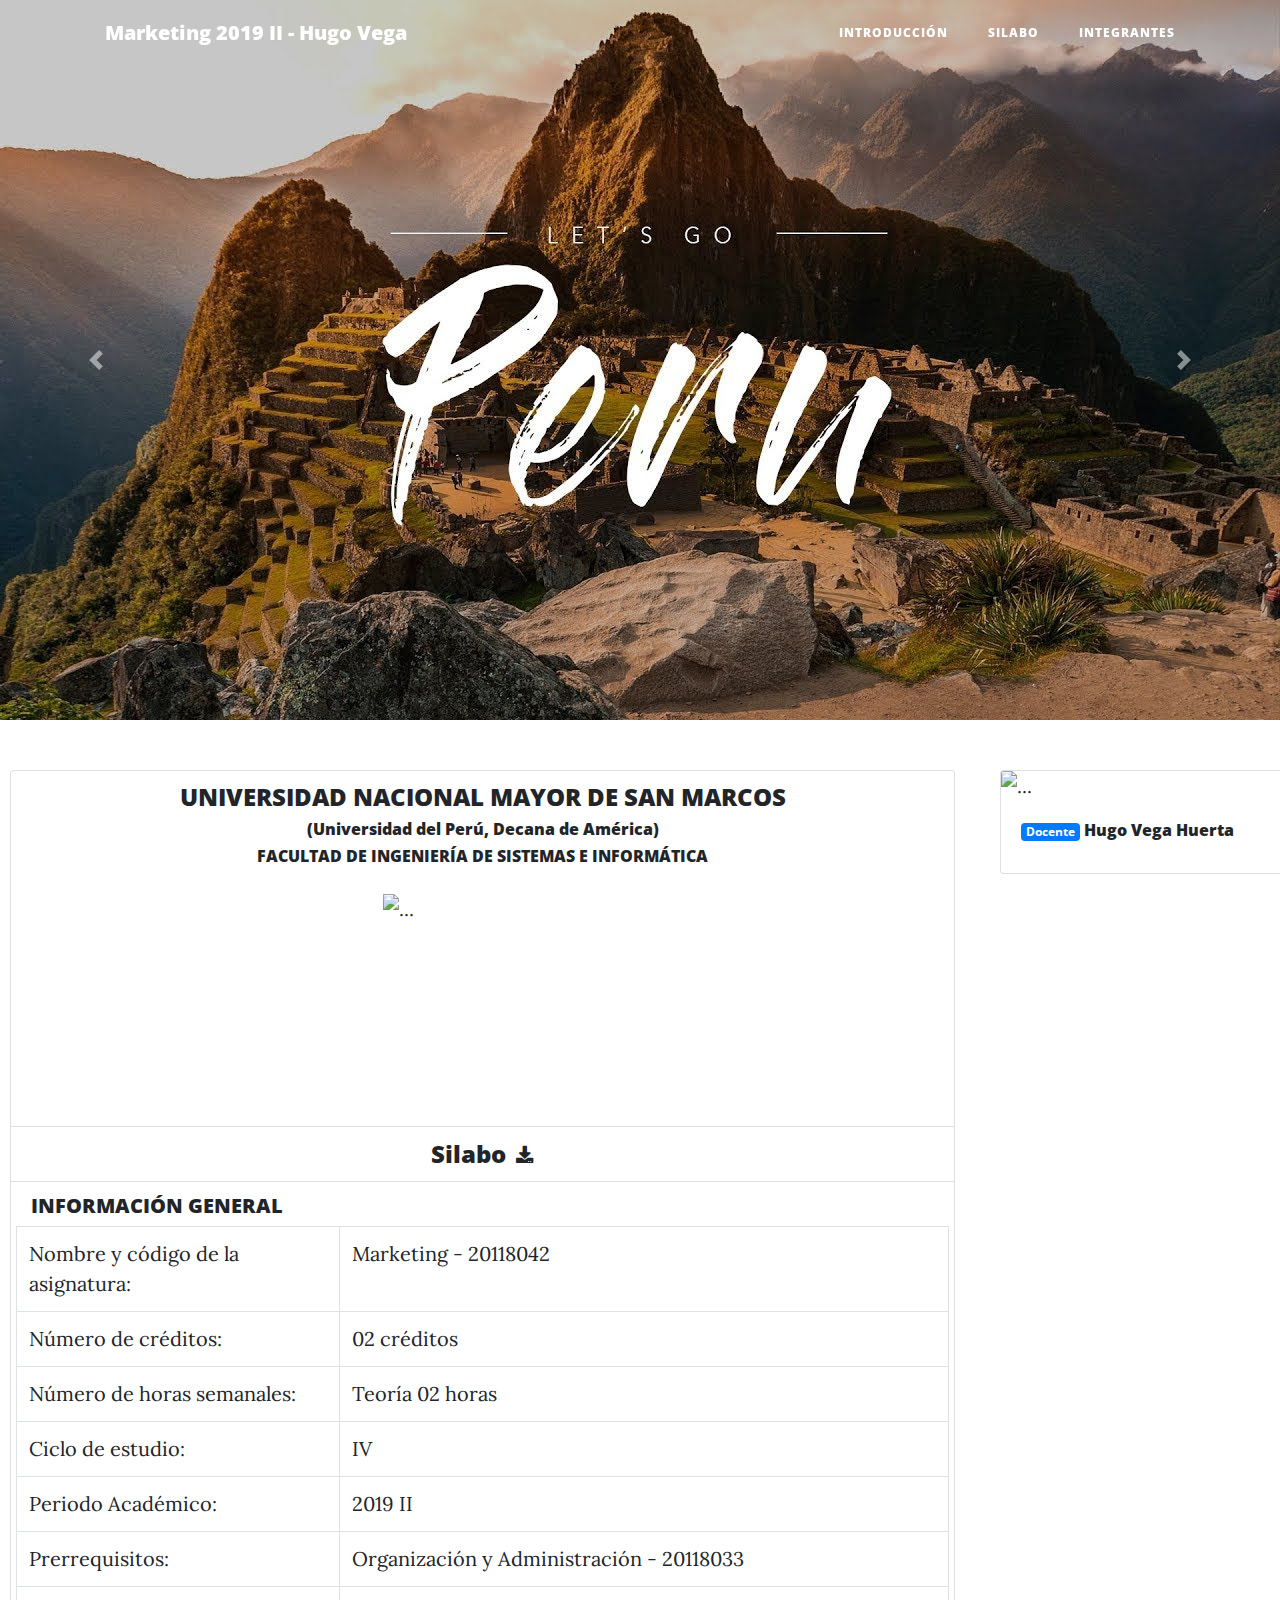
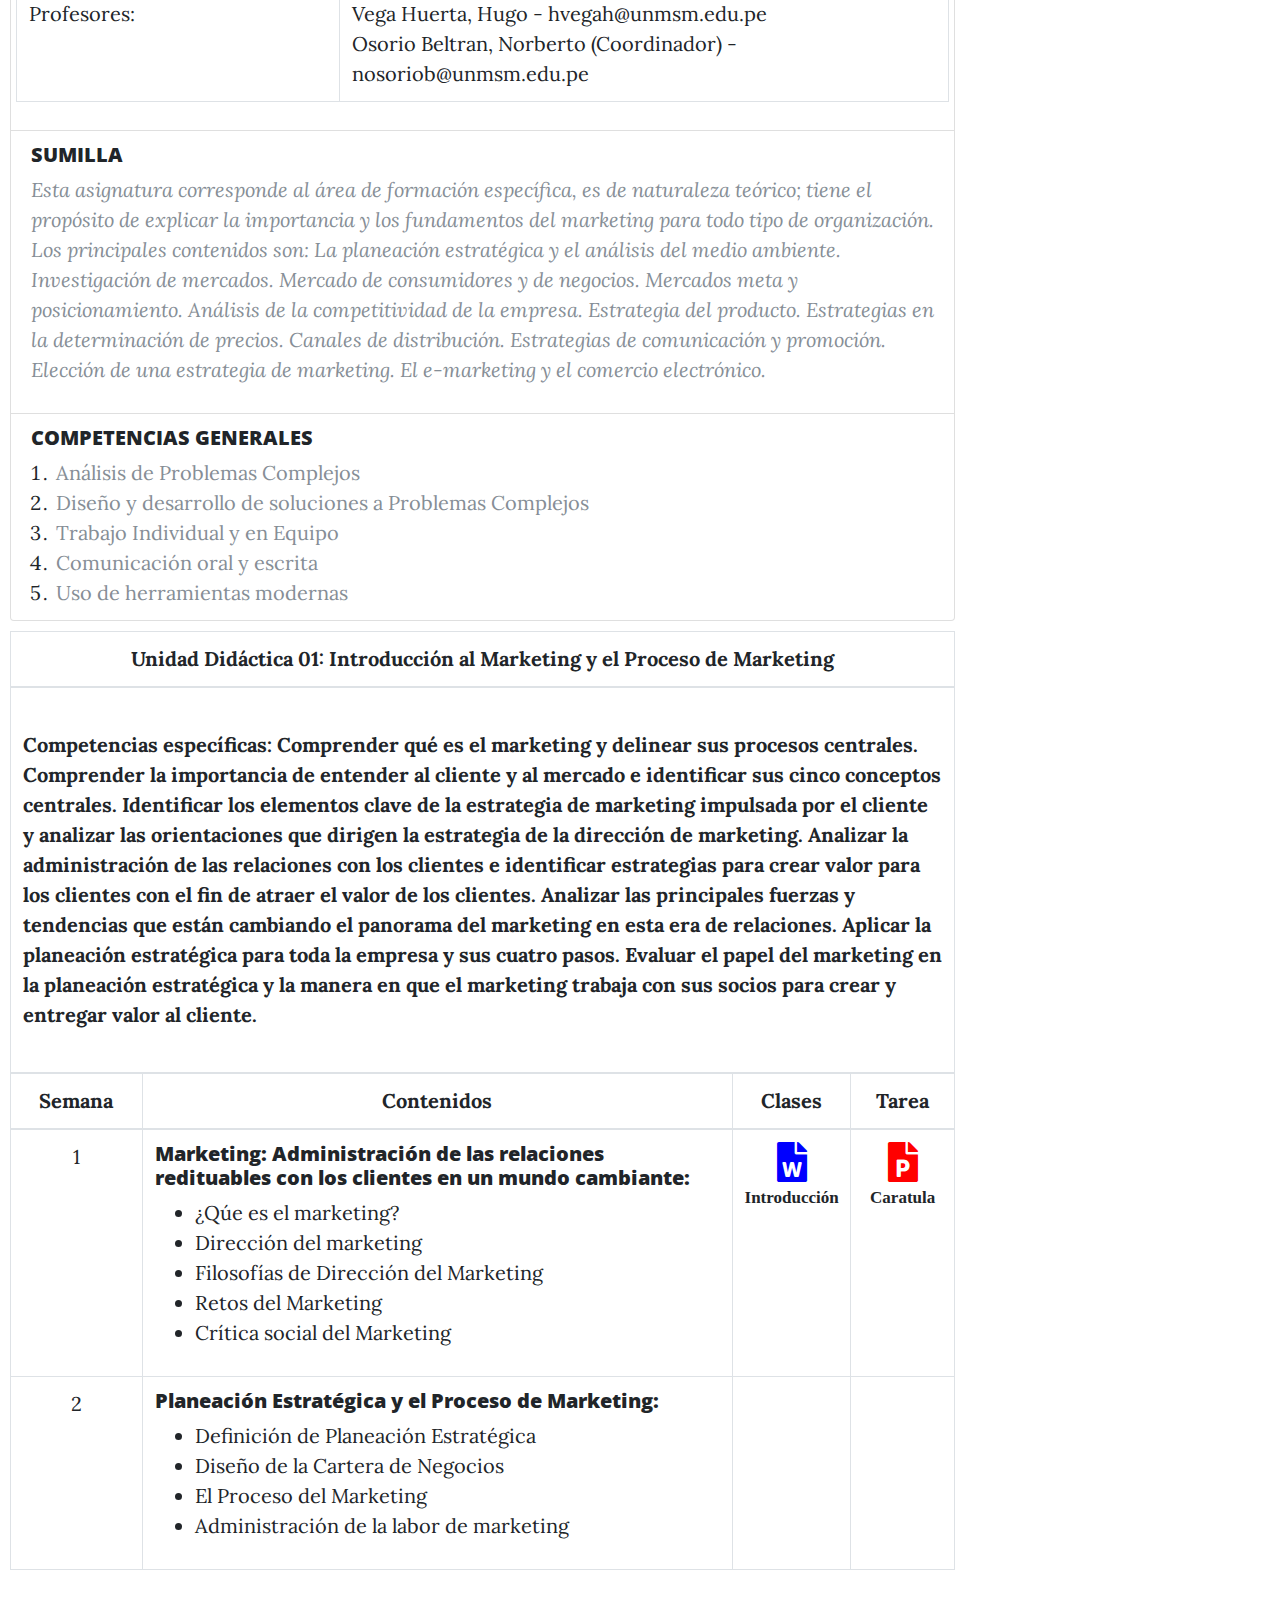
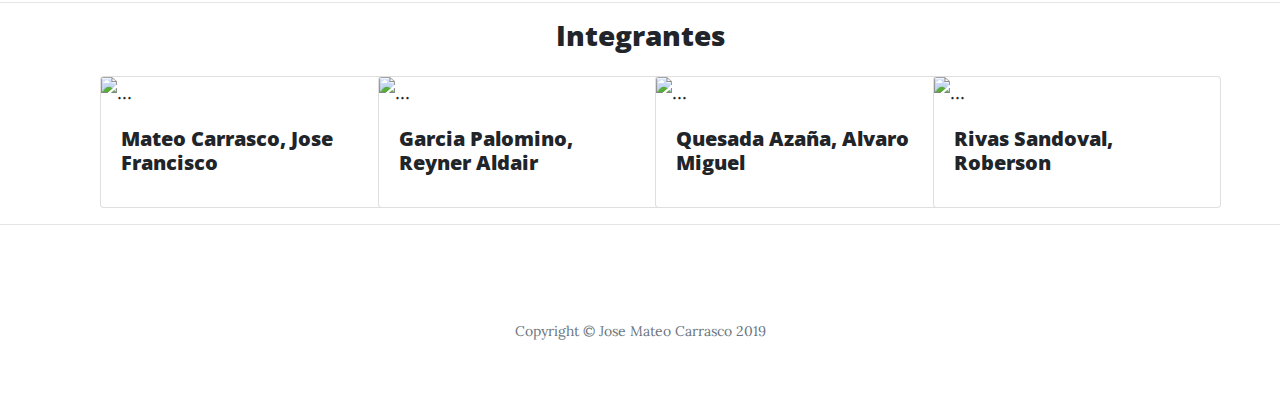
==== commit fec7fd4a: "Agregando Datos para descargar" ====
--- a/public/index.html
+++ b/public/index.html
@@ -39,7 +39,7 @@
             <a class="nav-link" href="#containerIntroduction">Introducción</a>
           </li>          
           <li class="nav-item">
-            <a class="nav-link" href="#containerSillabus">Silabus</a>
+            <a class="nav-link" href="#containerSillabus">Silabo</a>
           </li>
           <li class="nav-item">
             <a class="nav-link" href="#containerStudents">Integrantes</a>
@@ -105,8 +105,8 @@
               <!-- Sillabus Download -->
               <li class="list-group-item">
                 <div class="centerContainer">
-                  <h4 class="paddingRight">Silabus </h4>
-                  <a href="files/week1/caratula.docx" download="Acme Documentation (ver. 2.0.1).txt"><i class="fas fa-download fa-sm"></i></a>
+                  <h4 class="paddingRight">Silabo </h4>
+                  <a href="files/silabo/SILABO MARKETING_2019-II.docx" download="SILABO_MARKETING_2019_II.docx"><i class="fas fa-download fa-sm"></i></a>
                 </div>
               </li>
               <!-- General Information -->
@@ -117,40 +117,30 @@
                     <table class="table table-bordered">
                       <tbody>
                         <tr>
-                          <td>Nombre del curso: </td><td>Marketing</td>
-                        </tr>
-                        <tr>
-                          <td>Código del curso: </td><td>209005M</td>
-                        </tr>
-                        <tr>
-                          <td>Duración del curso: </td><td>17 semanas</td>
-                        </tr>
-                        <tr>
-                          <td>Forma de dictado: </td><td>Teórico</td>
-                        </tr>
-                        <tr>
-                          <td>Horas semanales: </td><td>2 Horas</td>
-                        </tr>
-                        <tr>
-                          <td>Naturaleza: </td><td>Básico de la profesión</td>
-                        </tr>
-                        <tr>
-                          <td>Número de créditos: </td><td>2 créditos</td>
-                        </tr>
-                        <tr>
-                          <td>Pre-requisitos: </td><td>207010 - Ingeniería Económica</td>
-                        </tr>
-                        <tr>
-                          <td>Semestre Académico: </td><td>2019 II </td>
-                        </tr>
+                          <td>Nombre y código de la asignatura: </td><td>Marketing - 20118042</td>
+                        </tr>                       
+                        <tr>
+                            <td>Número de créditos: </td><td>02 créditos</td>
+                        </tr>
+                        <tr>
+                          <td>Número de horas semanales: </td><td>Teoría 02 horas</td>
+                        </tr>
+                        <tr>
+                          <td>Ciclo de estudio: </td><td>IV</td>
+                        </tr>
+                        <tr>
+                          <td>Periodo Académico: </td><td>2019 II </td>
+                        </tr>
+                        <tr>
+                          <td>Prerrequisitos: </td><td>Organización y Administración - 20118033</td>
+                        </tr>                                                                                                                        
                         <tr>
                           <td>Profesores: </td>
                           <td>
                             <div>
                               <ul class="teachers">
-                                <li>Vega Huerta, Hugo</li>
-                                <li>Osorio Beltran, Norberto</li>
-                                <li>Angulo Calderón, Cesar</li>
+                                <li>Vega Huerta, Hugo - hvegah@unmsm.edu.pe</li>
+                                <li>Osorio Beltran, Norberto (Coordinador) - nosoriob@unmsm.edu.pe</li>                                
                               </ul>
                             </div>  
                           </td>
@@ -164,24 +154,26 @@
               <li class="list-group-item">
                 <h5>SUMILLA</h5>
                 <blockquote>
-                    El curso explica la importancia y los fundamentos del marketing para todo tipo de organización. La planeación estratégica y el análisis del medio ambiente. Investigación de mercados. Mercado de consumidores y de negocios. Mercados meta y posicionamiento. Análisis de la competitividad de la empresa. Estrategia del producto. Estrategias en la determinación de precios. Canales de distribución. Estrategias de comunicación y promoción. Elección de una estrategia de marketing. El e-marketing y el comercio electrónico.
+                  Esta asignatura corresponde al área de formación específica, es de naturaleza teórico; tiene el propósito de explicar la importancia y los fundamentos del marketing para todo tipo de organización. Los principales contenidos son: La planeación estratégica y el análisis del medio ambiente. Investigación de mercados. Mercado de consumidores y de negocios. Mercados meta y posicionamiento. Análisis de la competitividad de la empresa. Estrategia del producto. Estrategias en la determinación de precios. Canales de distribución. Estrategias de comunicación y promoción. Elección de una estrategia de marketing. El e-marketing y el comercio electrónico.                    
                 </blockquote>
               </li>
               <!-- General objective -->
-              <li class="list-group-item">
+              <!-- <li class="list-group-item">
                 <h5>OBJETIVO GENERAL</h5>
                 <blockquote>
                     Preparar al estudiante para que haga uso de las estrategias del Marketing y tenga una visión del mercado desde la óptica del liderazgo y la competitividad para todo tipo de organización.
                 </blockquote>
-              </li>
+              </li> -->
               <!-- Specific Objective -->
               <li class="list-group-item">
-                <h5>OBJETIVOS ESPECÍFICOS</h5>
+                <h5>COMPETENCIAS GENERALES</h5>
                 <div class="row">
                   <ul class="listsObjective">
-                    <li><span class="spanObjective">Promover el uso del marketing, como una herramienta que permite a las organizaciones adaptarse a la competitividad.</li></span>                      
-                    <li><span class="spanObjective">Enseñar a los participantes la elaboración de planes de marketing.</span></li>
-                    <li><span class="spanObjective">Permitir a los estudiantes entiendan como tomar decisiones sobre el tipo de situaciones que enfrentaran en posiciones gerenciales.</span></li>
+                    <li><span class="spanObjective">Análisis de Problemas Complejos</li></span>                      
+                    <li><span class="spanObjective">Diseño y desarrollo de soluciones a Problemas Complejos</span></li>
+                    <li><span class="spanObjective">Trabajo Individual y en Equipo</span></li>
+                    <li><span class="spanObjective">Comunicación oral y escrita</span></li>
+                    <li><span class="spanObjective">Uso de herramientas modernas</span></li>
                   </ul>
                 </div>
               </li>
@@ -209,8 +201,24 @@
       <div class="col-md-9">
         <table class="table table-bordered">
           <thead>
+              <th class="center" colspan="12">Unidad Didáctica 01: Introducción al Marketing y el Proceso de Marketing</th>              
+          </thead>
+          <thead>
+              <th class="" colspan="12">
+                  <p class="blockText">
+                      Competencias específicas: Comprender qué es el marketing y delinear sus procesos centrales. 
+                      Comprender la importancia de entender al cliente y al mercado e identificar sus cinco conceptos centrales. Identificar los
+                      elementos clave de la estrategia de marketing impulsada por el cliente y analizar las orientaciones que dirigen la estrategia
+                      de la dirección de marketing. Analizar la administración de las relaciones con los clientes e identificar estrategias para crear 
+                      valor para los clientes con el fin de atraer el valor de los clientes. Analizar las principales fuerzas y tendencias que están 
+                      cambiando el panorama del marketing en esta era de relaciones. Aplicar la planeación estratégica para toda la empresa y sus cuatro pasos. 
+                      Evaluar el papel del marketing en la planeación estratégica y la manera en que el marketing trabaja con sus socios para crear y entregar valor al cliente.
+                  </p>
+              </th>              
+          </thead>
+          <thead>
             <th class="center">Semana</th>
-            <th class="center">Temas</th>
+            <th class="center">Contenidos</th>
             <th class="center">Clases</th>
             <th class="center"> Tarea</th>
           </thead>
@@ -220,10 +228,13 @@
               <td class="center">1</td>
               <td class="themeContainer">
                 <div>
-                  <h5>El Marketing en un mundo cambiante</h5>
+                  <a href="files/week1/caratula.docx" download="Acme Documentation (ver. 2.0.1).txt"><h5>Marketing: Administración de las relaciones redituables con los clientes en un mundo cambiante:</h5></a>
                   <ul>
                     <li>¿Qúe es el marketing?</li>
                     <li>Dirección del marketing</li>
+                    <li>Filosofías de Dirección del Marketing</li>
+                    <li>Retos del Marketing</li>
+                    <li>Crítica social del Marketing</li>                                    
                   </ul>
                 </div>
               </td>
@@ -248,60 +259,33 @@
             <tr>
                 <td class="center">2</td>
                 <td class="themeContainer">
-                  <div>
-                    <h5>El Marketing en un mundo cambiante</h5>
+                  <div>                    
+                    <a href="files/week1/caratula.docx" download="Acme Documentation (ver. 2.0.1).txt"><h5>Planeación Estratégica y el Proceso de Marketing:</h5></a>
                     <ul>
-                      <li>¿Qúe es el marketing?</li>
-                      <li>Dirección del marketing</li>
+                      <li>Definición de Planeación Estratégica</li>
+                      <li>Diseño de la Cartera de Negocios</li>
+                      <li>El Proceso del Marketing</li>
+                      <li>Administración de la labor de marketing</li>
                     </ul>
                   </div>
                 </td>
                 <td class="center">                               
-                    <div class="row centerContainer" >
+                    <!-- <div class="row centerContainer" >
                         <a href="files/week1/caratula.docx" download="Acme Documentation (ver. 2.0.1).txt"><i class="fas fa-file-word fa-2x"></i></a>
                     </div>
                     <div class="row centerContainer">
                         <span class="downloadText">Introducción</span>
-                    </div>                 
+                    </div>                  -->
                 </td>
                 <td class="center">                                
-                    <div class="row centerContainer" >
+                    <!-- <div class="row centerContainer" >
                         <a href="files/week1/caratula.docx" download="Acme Documentation (ver. 2.0.1).txt"><i class="fas fa-file-powerpoint fa-2x"></i></a>
                     </div>
                     <div class="row centerContainer">
                         <span class="downloadText">Caratula</span>
-                    </div>                
+                    </div>                 -->
                 </td>
-            </tr>
-            <!-- Semana 3 -->
-            <tr>
-                <td class="center">3</td>
-                <td class="themeContainer">
-                  <div>
-                    <h5>El Marketing en un mundo cambiante</h5>
-                    <ul>
-                      <li>¿Qúe es el marketing?</li>
-                      <li>Dirección del marketing</li>
-                    </ul>
-                  </div>
-                </td>
-                <td class="center">                               
-                    <div class="row centerContainer" >
-                        <a href="files/week1/caratula.docx" download="Acme Documentation (ver. 2.0.1).txt"><i class="fas fa-file-word fa-2x"></i></a>
-                    </div>
-                    <div class="row centerContainer">
-                        <span class="downloadText">Introducción</span>
-                    </div>                 
-                </td>
-                <td class="center">                                
-                    <div class="row centerContainer" >
-                        <a href="files/week1/caratula.docx" download="Acme Documentation (ver. 2.0.1).txt"><i class="fas fa-file-powerpoint fa-2x"></i></a>
-                    </div>
-                    <div class="row centerContainer">
-                        <span class="downloadText">Caratula</span>
-                    </div>                
-                </td>
-            </tr>
+            </tr>         
           </tbody>
         </table>
       </div>
@@ -323,7 +307,7 @@
             <div class="card" style="width: 18rem;">
                 <img src="https://scontent.ftru1-1.fna.fbcdn.net/v/t1.0-9/30571318_1995765493799351_5858773779055902720_n.jpg?_nc_cat=106&_nc_oc=AQkA5I0KtGpH4r5o3GdjyDmFNpvMrihufoOLG3aQf_sHFiT-fqIXj3zUFbw-a-1RVHyrlGEYFLZkzMvOdYFF4Osu&_nc_ht=scontent.ftru1-1.fna&oh=068d7801b24d13c973003bea78b75022&oe=5DDA5CC0" class="card-img-top" alt="...">
                 <div class="card-body">
-                  <h5 class="card-title">Jose Mateo Carrasco</h5>                  
+                  <h5 class="card-title">Mateo Carrasco, Jose Francisco</h5>                  
                 </div>
             </div>
         </div>
@@ -331,7 +315,7 @@
             <div class="card" style="width: 18rem;">
                 <img src="https://scontent.ftru1-1.fna.fbcdn.net/v/t1.0-9/30571318_1995765493799351_5858773779055902720_n.jpg?_nc_cat=106&_nc_oc=AQkA5I0KtGpH4r5o3GdjyDmFNpvMrihufoOLG3aQf_sHFiT-fqIXj3zUFbw-a-1RVHyrlGEYFLZkzMvOdYFF4Osu&_nc_ht=scontent.ftru1-1.fna&oh=068d7801b24d13c973003bea78b75022&oe=5DDA5CC0" class="card-img-top" alt="...">
                 <div class="card-body">
-                  <h5 class="card-title">Jose Mateo Carrasco</h5>                  
+                  <h5 class="card-title">Garcia Palomino, Reyner Aldair</h5>                  
                 </div>
             </div>
         </div>
@@ -339,7 +323,7 @@
             <div class="card" style="width: 18rem;">
                 <img src="https://scontent.ftru1-1.fna.fbcdn.net/v/t1.0-9/30571318_1995765493799351_5858773779055902720_n.jpg?_nc_cat=106&_nc_oc=AQkA5I0KtGpH4r5o3GdjyDmFNpvMrihufoOLG3aQf_sHFiT-fqIXj3zUFbw-a-1RVHyrlGEYFLZkzMvOdYFF4Osu&_nc_ht=scontent.ftru1-1.fna&oh=068d7801b24d13c973003bea78b75022&oe=5DDA5CC0" class="card-img-top" alt="...">
                 <div class="card-body">
-                  <h5 class="card-title">Jose Mateo Carrasco</h5>                  
+                  <h5 class="card-title">Quesada Azaña, Alvaro Miguel</h5>                  
                 </div>
             </div>
         </div>     
@@ -347,7 +331,7 @@
             <div class="card" style="width: 18rem;">
                 <img src="https://scontent.ftru1-1.fna.fbcdn.net/v/t1.0-9/30571318_1995765493799351_5858773779055902720_n.jpg?_nc_cat=106&_nc_oc=AQkA5I0KtGpH4r5o3GdjyDmFNpvMrihufoOLG3aQf_sHFiT-fqIXj3zUFbw-a-1RVHyrlGEYFLZkzMvOdYFF4Osu&_nc_ht=scontent.ftru1-1.fna&oh=068d7801b24d13c973003bea78b75022&oe=5DDA5CC0" class="card-img-top" alt="...">
                 <div class="card-body">
-                  <h5 class="card-title">Jose Mateo Carrasco</h5>                  
+                  <h5 class="card-title">Rivas Sandoval, Roberson</h5>                  
                 </div>
             </div>
         </div>  
--- a/public/css/clean-blog.css
+++ b/public/css/clean-blog.css
@@ -481,4 +481,10 @@
 }
 .listsObjective{
   list-style: decimal;    
+}
+
+.blockText{
+  size: 12px; 
+  font-style: normal;
+  
 }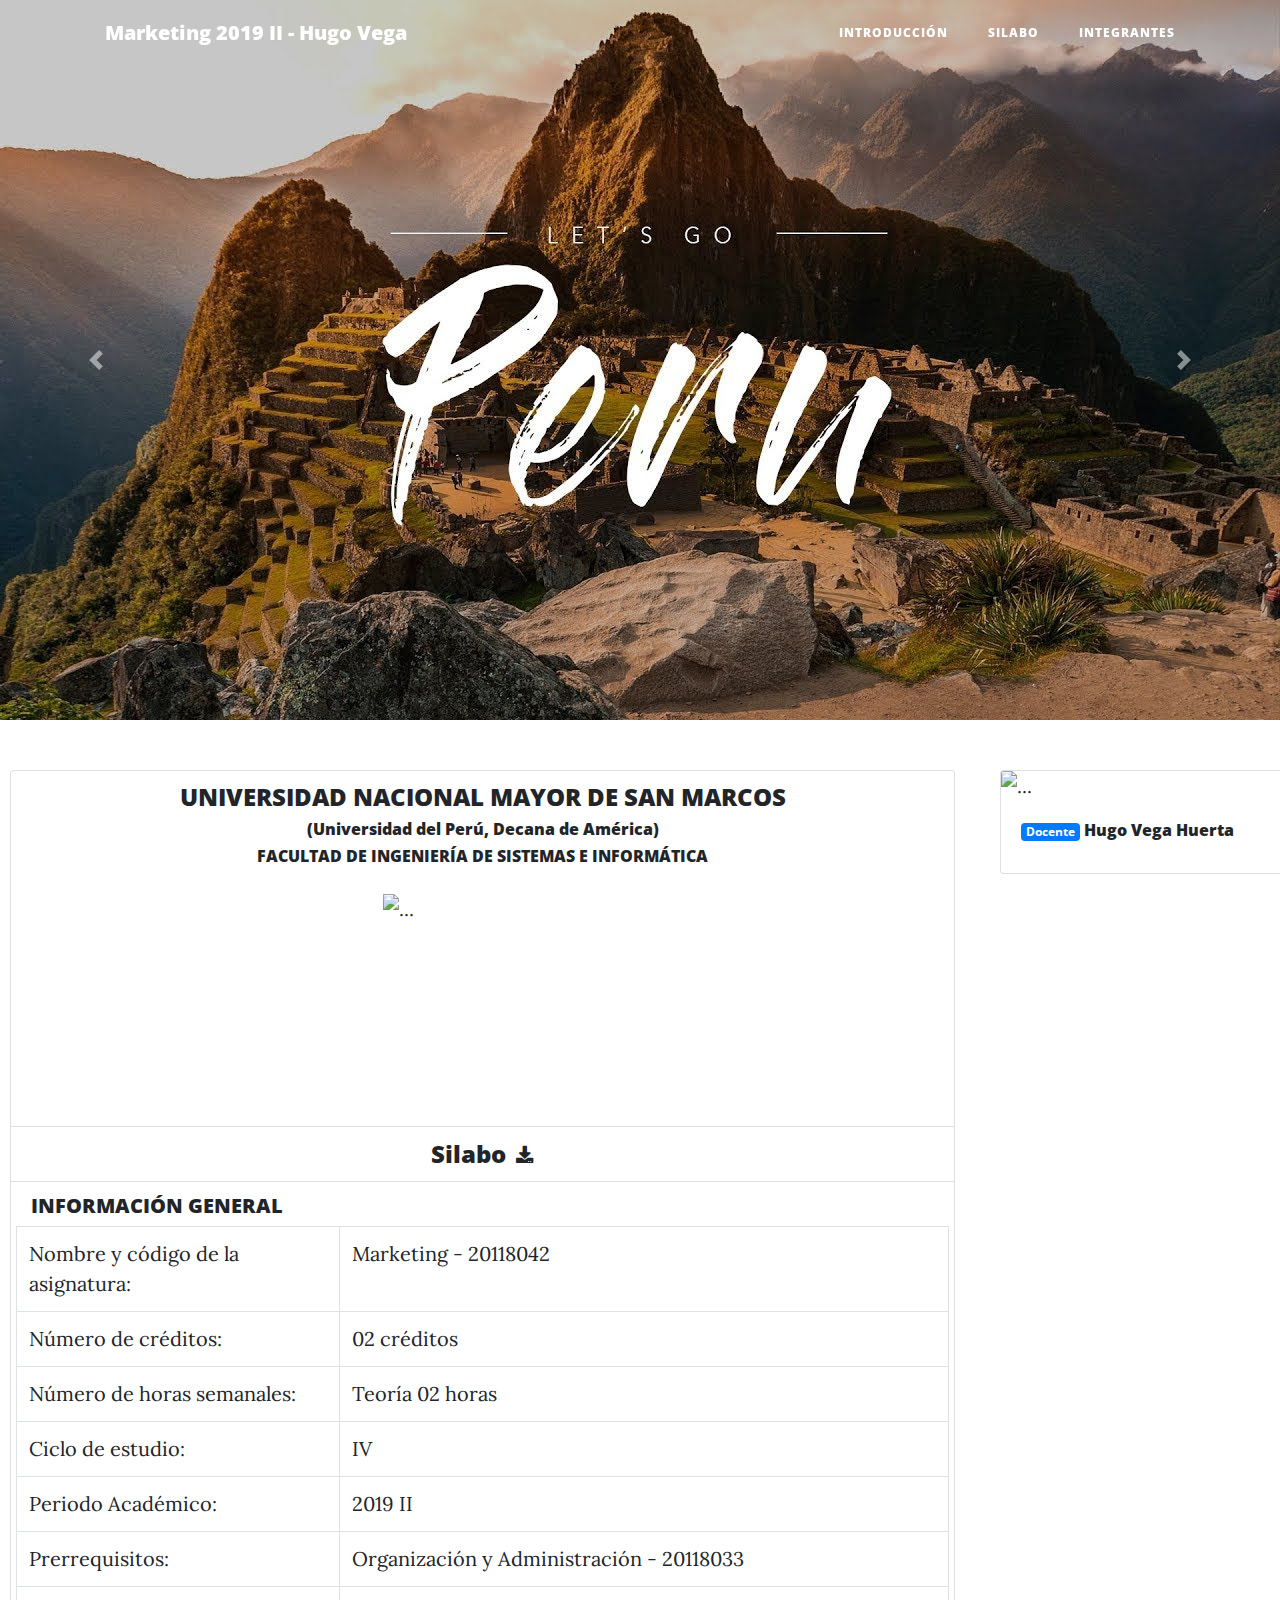
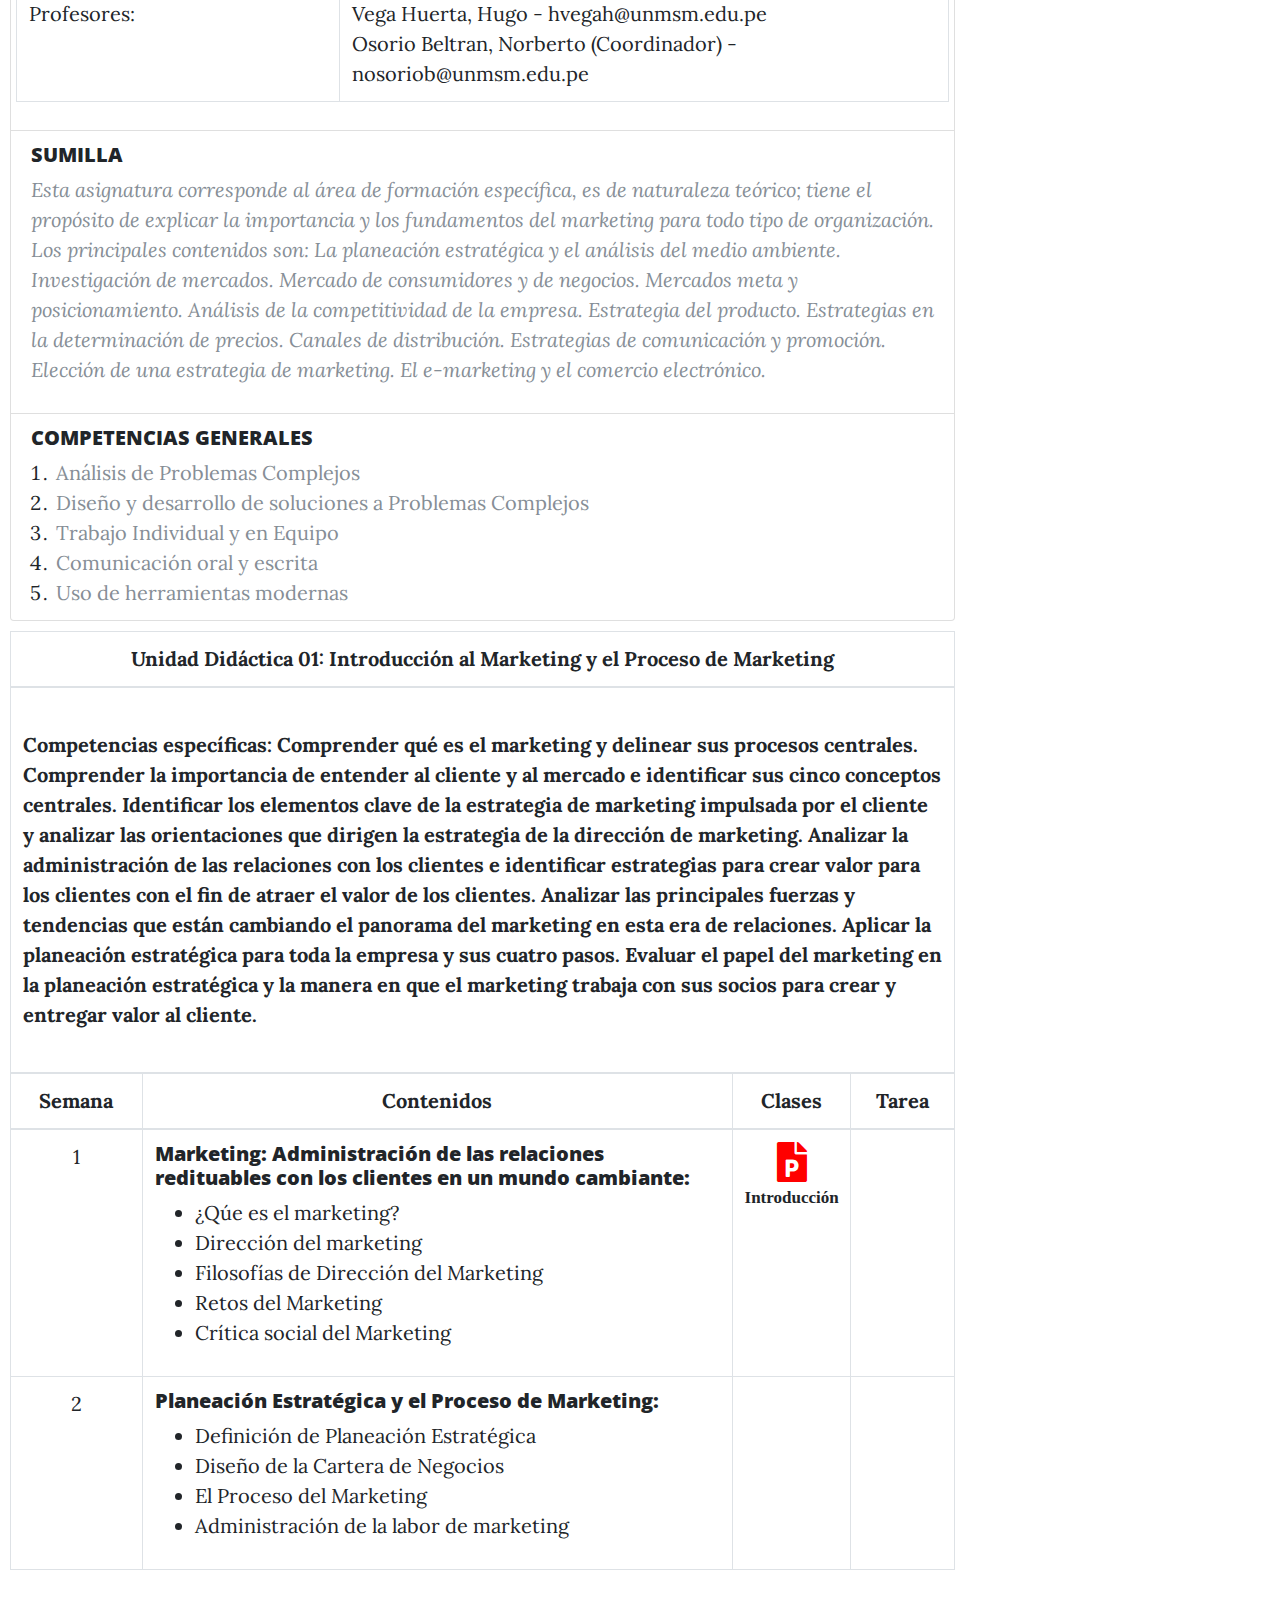
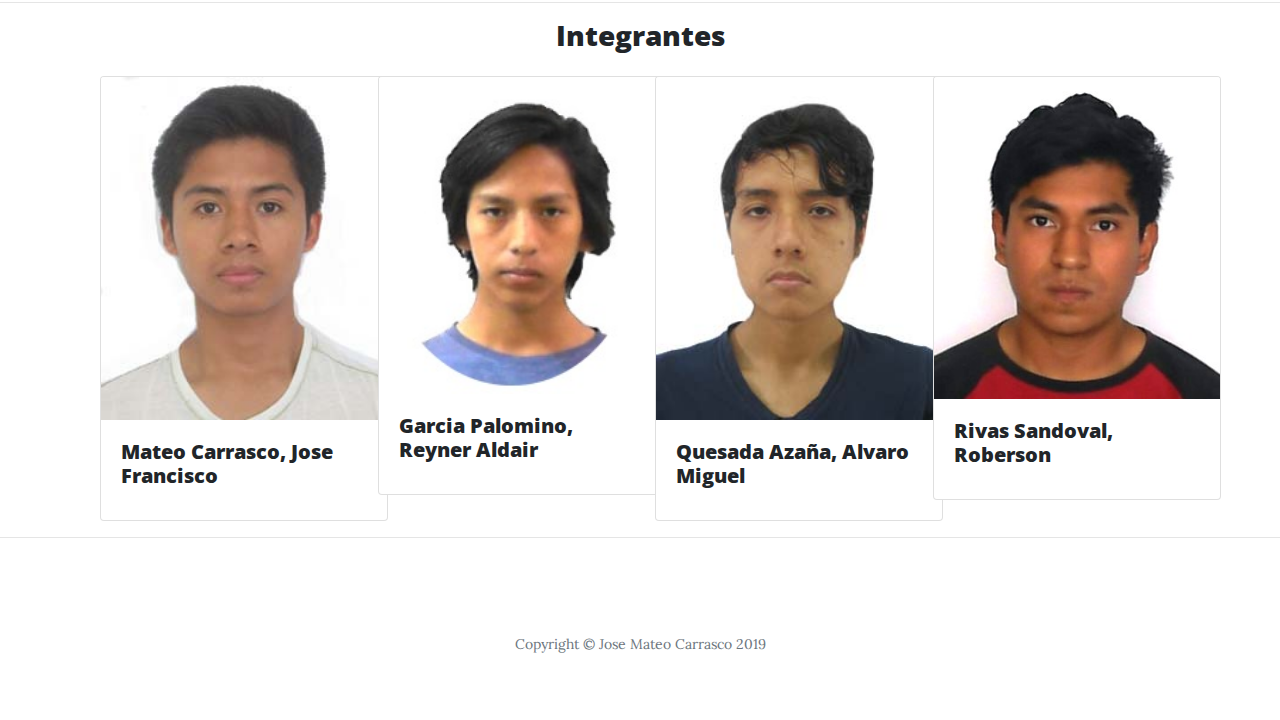
==== commit 0aa65460: "Agregando contenido de primera semana" ====
--- a/public/index.html
+++ b/public/index.html
@@ -228,7 +228,7 @@
               <td class="center">1</td>
               <td class="themeContainer">
                 <div>
-                  <a href="files/week1/caratula.docx" download="Acme Documentation (ver. 2.0.1).txt"><h5>Marketing: Administración de las relaciones redituables con los clientes en un mundo cambiante:</h5></a>
+                  <a href="files/week1/externo.pptx" download="Clase1-externo.pptx"><h5>Marketing: Administración de las relaciones redituables con los clientes en un mundo cambiante:</h5></a>
                   <ul>
                     <li>¿Qúe es el marketing?</li>
                     <li>Dirección del marketing</li>
@@ -240,19 +240,14 @@
               </td>
               <td class="center">                               
                   <div class="row centerContainer" >
-                      <a href="files/week1/caratula.docx" download="Acme Documentation (ver. 2.0.1).txt"><i class="fas fa-file-word fa-2x"></i></a>
+                      <a href="files/week1/clase.pptx" download="Clase1.pptx""><i class="fas fa-file-powerpoint fa-2x"></i></a>
                   </div>
                   <div class="row centerContainer">
                       <span class="downloadText">Introducción</span>
                   </div>                 
               </td>
               <td class="center">                                
-                  <div class="row centerContainer" >
-                      <a href="files/week1/caratula.docx" download="Acme Documentation (ver. 2.0.1).txt"><i class="fas fa-file-powerpoint fa-2x"></i></a>
-                  </div>
-                  <div class="row centerContainer">
-                      <span class="downloadText">Caratula</span>
-                  </div>                
+                       
               </td>
             </tr>
             <!-- Semana 2 -->
@@ -260,7 +255,7 @@
                 <td class="center">2</td>
                 <td class="themeContainer">
                   <div>                    
-                    <a href="files/week1/caratula.docx" download="Acme Documentation (ver. 2.0.1).txt"><h5>Planeación Estratégica y el Proceso de Marketing:</h5></a>
+                    <a href="files/week1/externo.pptx" download="Clase2-externo.pptx"><h5>Planeación Estratégica y el Proceso de Marketing:</h5></a>
                     <ul>
                       <li>Definición de Planeación Estratégica</li>
                       <li>Diseño de la Cartera de Negocios</li>
@@ -270,24 +265,15 @@
                   </div>
                 </td>
                 <td class="center">                               
-                    <!-- <div class="row centerContainer" >
-                        <a href="files/week1/caratula.docx" download="Acme Documentation (ver. 2.0.1).txt"><i class="fas fa-file-word fa-2x"></i></a>
-                    </div>
-                    <div class="row centerContainer">
-                        <span class="downloadText">Introducción</span>
-                    </div>                  -->
+                    
                 </td>
                 <td class="center">                                
-                    <!-- <div class="row centerContainer" >
-                        <a href="files/week1/caratula.docx" download="Acme Documentation (ver. 2.0.1).txt"><i class="fas fa-file-powerpoint fa-2x"></i></a>
-                    </div>
-                    <div class="row centerContainer">
-                        <span class="downloadText">Caratula</span>
-                    </div>                 -->
+                    
                 </td>
             </tr>         
           </tbody>
         </table>
+        
       </div>
       <!-- right -->
       <div class="col-md-3">
@@ -305,7 +291,7 @@
       <div class="row">
         <div class="col-md-3 containerPhoto" > 
             <div class="card" style="width: 18rem;">
-                <img src="https://scontent.ftru1-1.fna.fbcdn.net/v/t1.0-9/30571318_1995765493799351_5858773779055902720_n.jpg?_nc_cat=106&_nc_oc=AQkA5I0KtGpH4r5o3GdjyDmFNpvMrihufoOLG3aQf_sHFiT-fqIXj3zUFbw-a-1RVHyrlGEYFLZkzMvOdYFF4Osu&_nc_ht=scontent.ftru1-1.fna&oh=068d7801b24d13c973003bea78b75022&oe=5DDA5CC0" class="card-img-top" alt="...">
+                <img src="./assets//images//mateo_carrasco.jpg" class="card-img-top" alt="...">
                 <div class="card-body">
                   <h5 class="card-title">Mateo Carrasco, Jose Francisco</h5>                  
                 </div>
@@ -313,7 +299,7 @@
         </div>
         <div class="col-md-3">
             <div class="card" style="width: 18rem;">
-                <img src="https://scontent.ftru1-1.fna.fbcdn.net/v/t1.0-9/30571318_1995765493799351_5858773779055902720_n.jpg?_nc_cat=106&_nc_oc=AQkA5I0KtGpH4r5o3GdjyDmFNpvMrihufoOLG3aQf_sHFiT-fqIXj3zUFbw-a-1RVHyrlGEYFLZkzMvOdYFF4Osu&_nc_ht=scontent.ftru1-1.fna&oh=068d7801b24d13c973003bea78b75022&oe=5DDA5CC0" class="card-img-top" alt="...">
+              <img src="./assets//images//garcia_palomino.jpg" class="card-img-top" alt="...">
                 <div class="card-body">
                   <h5 class="card-title">Garcia Palomino, Reyner Aldair</h5>                  
                 </div>
@@ -321,7 +307,7 @@
         </div>
         <div class="col-md-3">
             <div class="card" style="width: 18rem;">
-                <img src="https://scontent.ftru1-1.fna.fbcdn.net/v/t1.0-9/30571318_1995765493799351_5858773779055902720_n.jpg?_nc_cat=106&_nc_oc=AQkA5I0KtGpH4r5o3GdjyDmFNpvMrihufoOLG3aQf_sHFiT-fqIXj3zUFbw-a-1RVHyrlGEYFLZkzMvOdYFF4Osu&_nc_ht=scontent.ftru1-1.fna&oh=068d7801b24d13c973003bea78b75022&oe=5DDA5CC0" class="card-img-top" alt="...">
+              <img src="./assets//images//miguel_quezada2.jpg" class="card-img-top" alt="...">
                 <div class="card-body">
                   <h5 class="card-title">Quesada Azaña, Alvaro Miguel</h5>                  
                 </div>
@@ -329,7 +315,7 @@
         </div>     
         <div class="col-md-3">
             <div class="card" style="width: 18rem;">
-                <img src="https://scontent.ftru1-1.fna.fbcdn.net/v/t1.0-9/30571318_1995765493799351_5858773779055902720_n.jpg?_nc_cat=106&_nc_oc=AQkA5I0KtGpH4r5o3GdjyDmFNpvMrihufoOLG3aQf_sHFiT-fqIXj3zUFbw-a-1RVHyrlGEYFLZkzMvOdYFF4Osu&_nc_ht=scontent.ftru1-1.fna&oh=068d7801b24d13c973003bea78b75022&oe=5DDA5CC0" class="card-img-top" alt="...">
+              <img src="./assets//images//rivas_sandoval.jpg" class="card-img-top" alt="...">
                 <div class="card-body">
                   <h5 class="card-title">Rivas Sandoval, Roberson</h5>                  
                 </div>
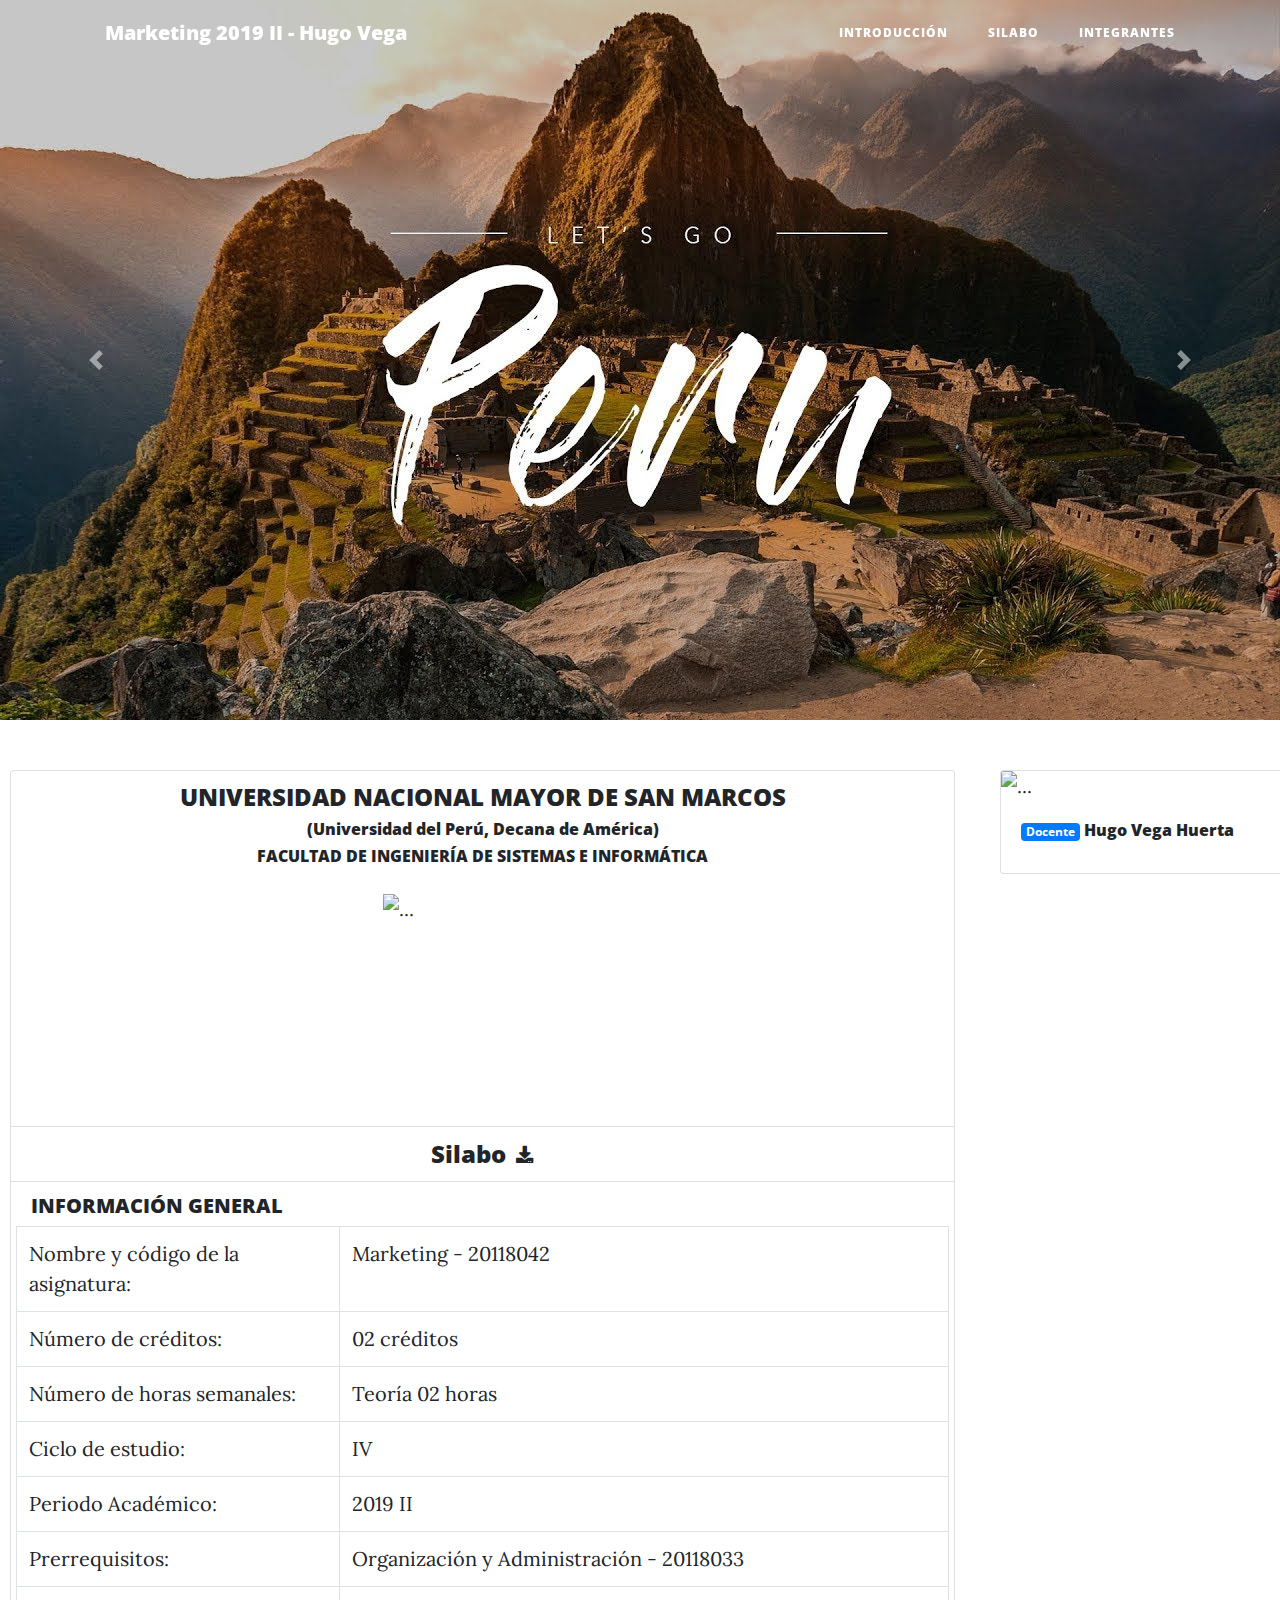
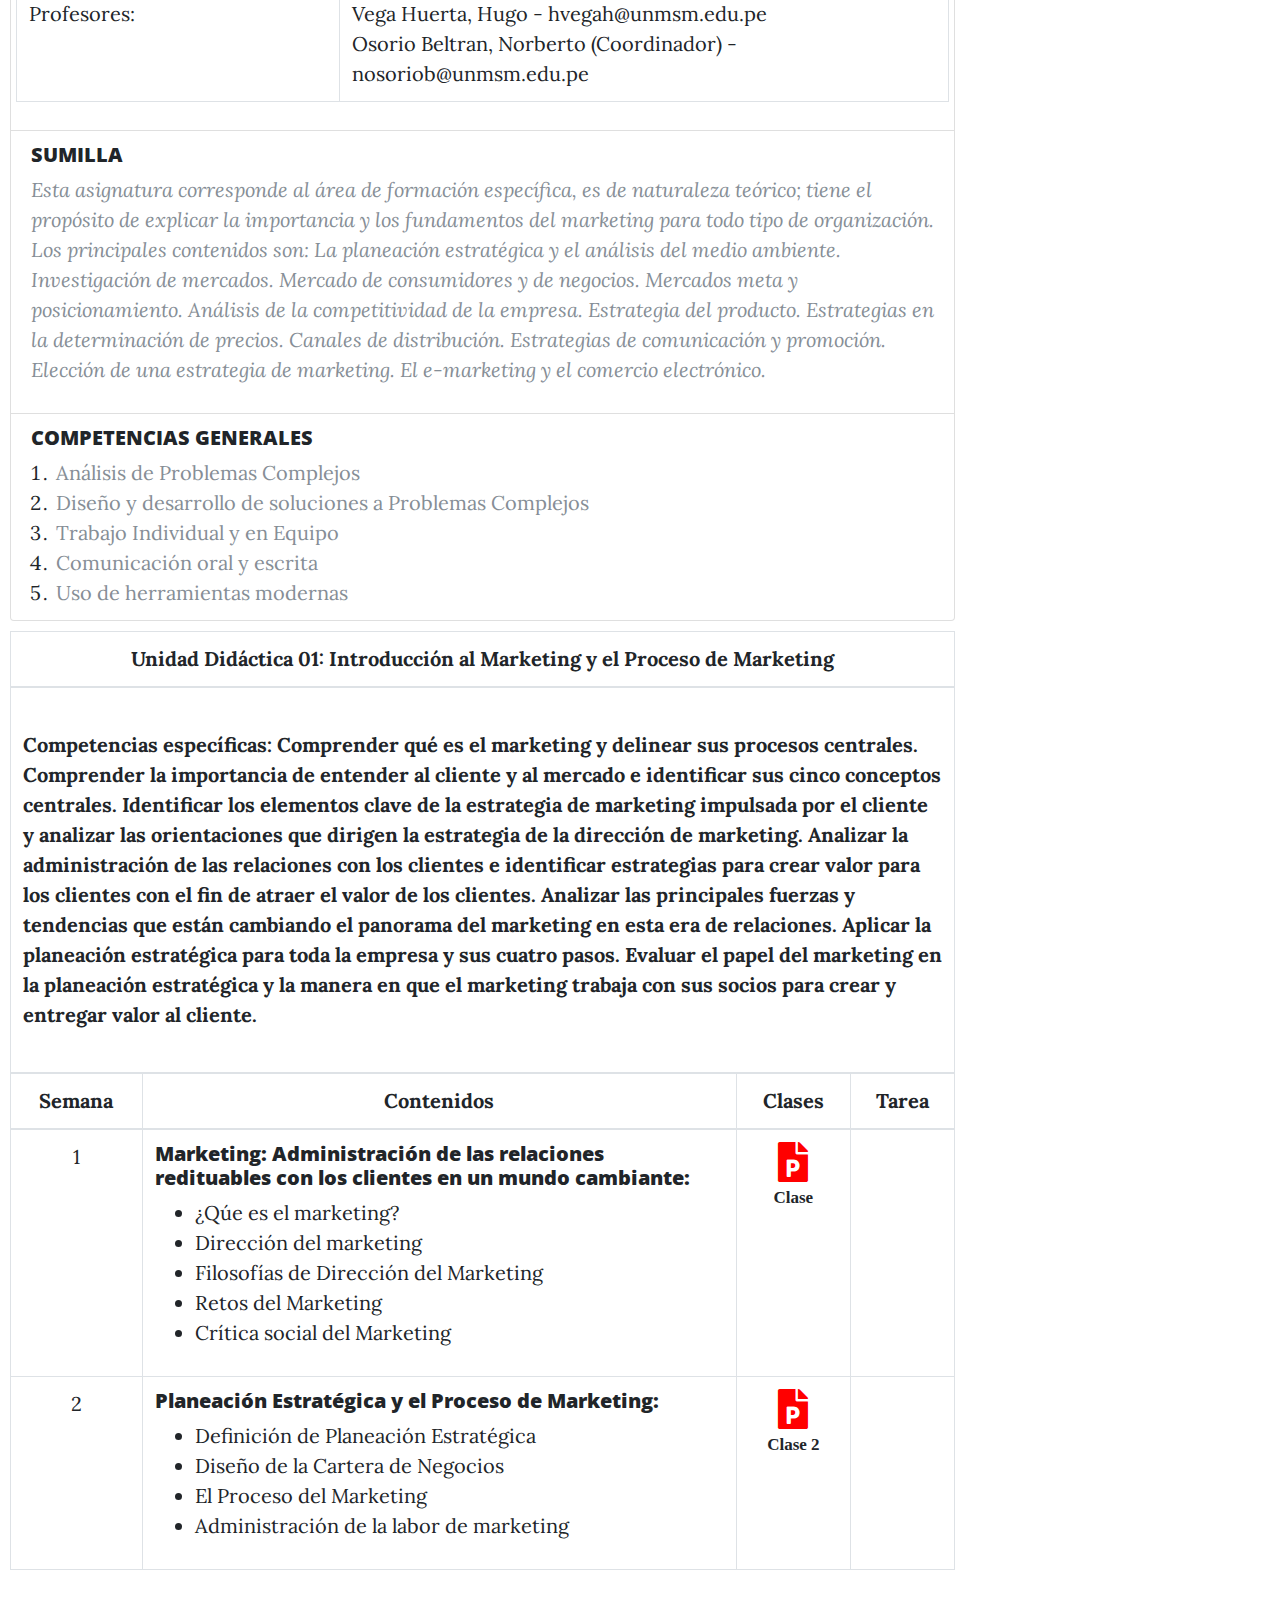
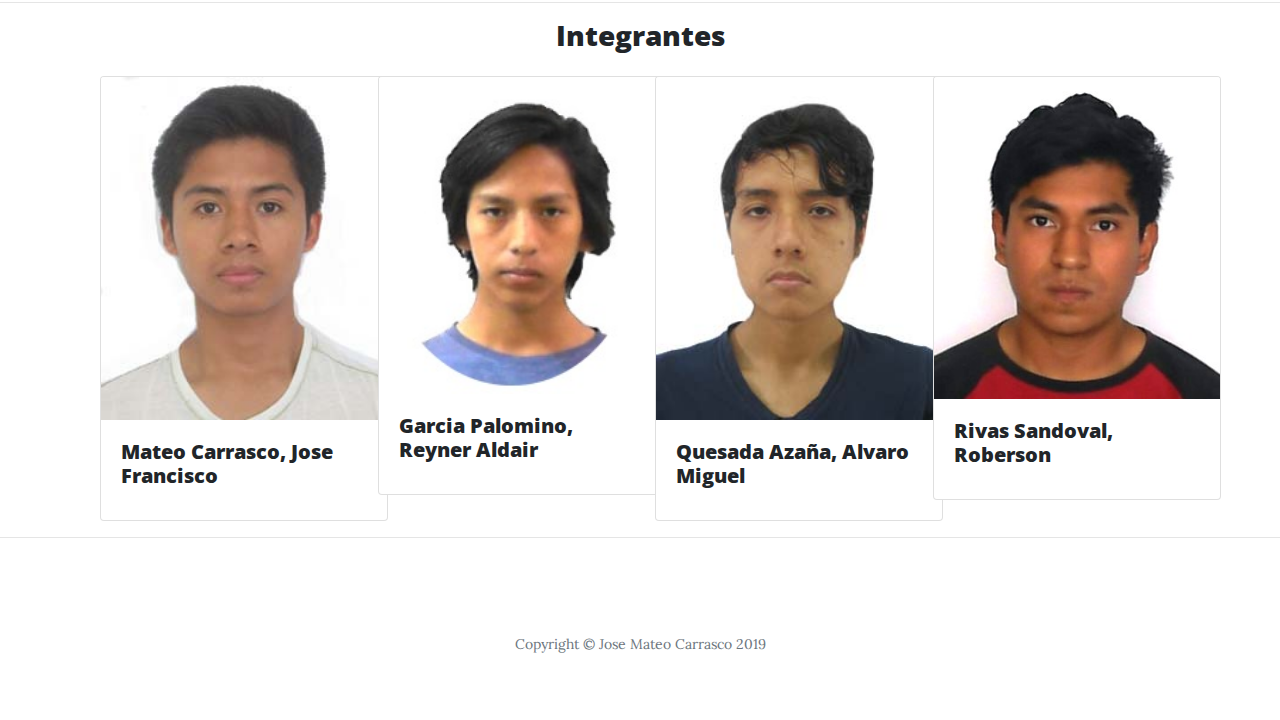
==== commit bd02e454: "Agregando contenido" ====
--- a/public/index.html
+++ b/public/index.html
@@ -228,7 +228,7 @@
               <td class="center">1</td>
               <td class="themeContainer">
                 <div>
-                  <a href="files/week1/externo.pptx" download="Clase1-externo.pptx"><h5>Marketing: Administración de las relaciones redituables con los clientes en un mundo cambiante:</h5></a>
+                  <a href="files/week1/Temas_de_la_semana1_externo.pptx" download="Temas_de_la_semana1_externo.pptx"><h5>Marketing: Administración de las relaciones redituables con los clientes en un mundo cambiante:</h5></a>
                   <ul>
                     <li>¿Qúe es el marketing?</li>
                     <li>Dirección del marketing</li>
@@ -240,10 +240,10 @@
               </td>
               <td class="center">                               
                   <div class="row centerContainer" >
-                      <a href="files/week1/clase.pptx" download="Clase1.pptx""><i class="fas fa-file-powerpoint fa-2x"></i></a>
+                      <a href="files/week1/Temas_de_la_semana1_clase.pptx" download="Temas_de_la_semana1_clase.pptx""><i class="fas fa-file-powerpoint fa-2x"></i></a>
                   </div>
                   <div class="row centerContainer">
-                      <span class="downloadText">Introducción</span>
+                      <span class="downloadText">Clase</span>
                   </div>                 
               </td>
               <td class="center">                                
@@ -255,7 +255,7 @@
                 <td class="center">2</td>
                 <td class="themeContainer">
                   <div>                    
-                    <a href="files/week1/externo.pptx" download="Clase2-externo.pptx"><h5>Planeación Estratégica y el Proceso de Marketing:</h5></a>
+                    <a href="files/week2/Temas_de_la_semana2_externo.pptx" download="Temas_de_la_semana2_externo.pptx"><h5>Planeación Estratégica y el Proceso de Marketing:</h5></a>
                     <ul>
                       <li>Definición de Planeación Estratégica</li>
                       <li>Diseño de la Cartera de Negocios</li>
@@ -265,7 +265,12 @@
                   </div>
                 </td>
                 <td class="center">                               
-                    
+                  <div class="row centerContainer" >
+                      <a href="files/week1/Temas_de_la_semana2_clase.pptx" download="Temas_de_la_semana2_clase.pptx""><i class="fas fa-file-powerpoint fa-2x"></i></a>
+                  </div>
+                  <div class="row centerContainer">
+                      <span class="downloadText">Clase 2</span>
+                  </div>   
                 </td>
                 <td class="center">                                
                     
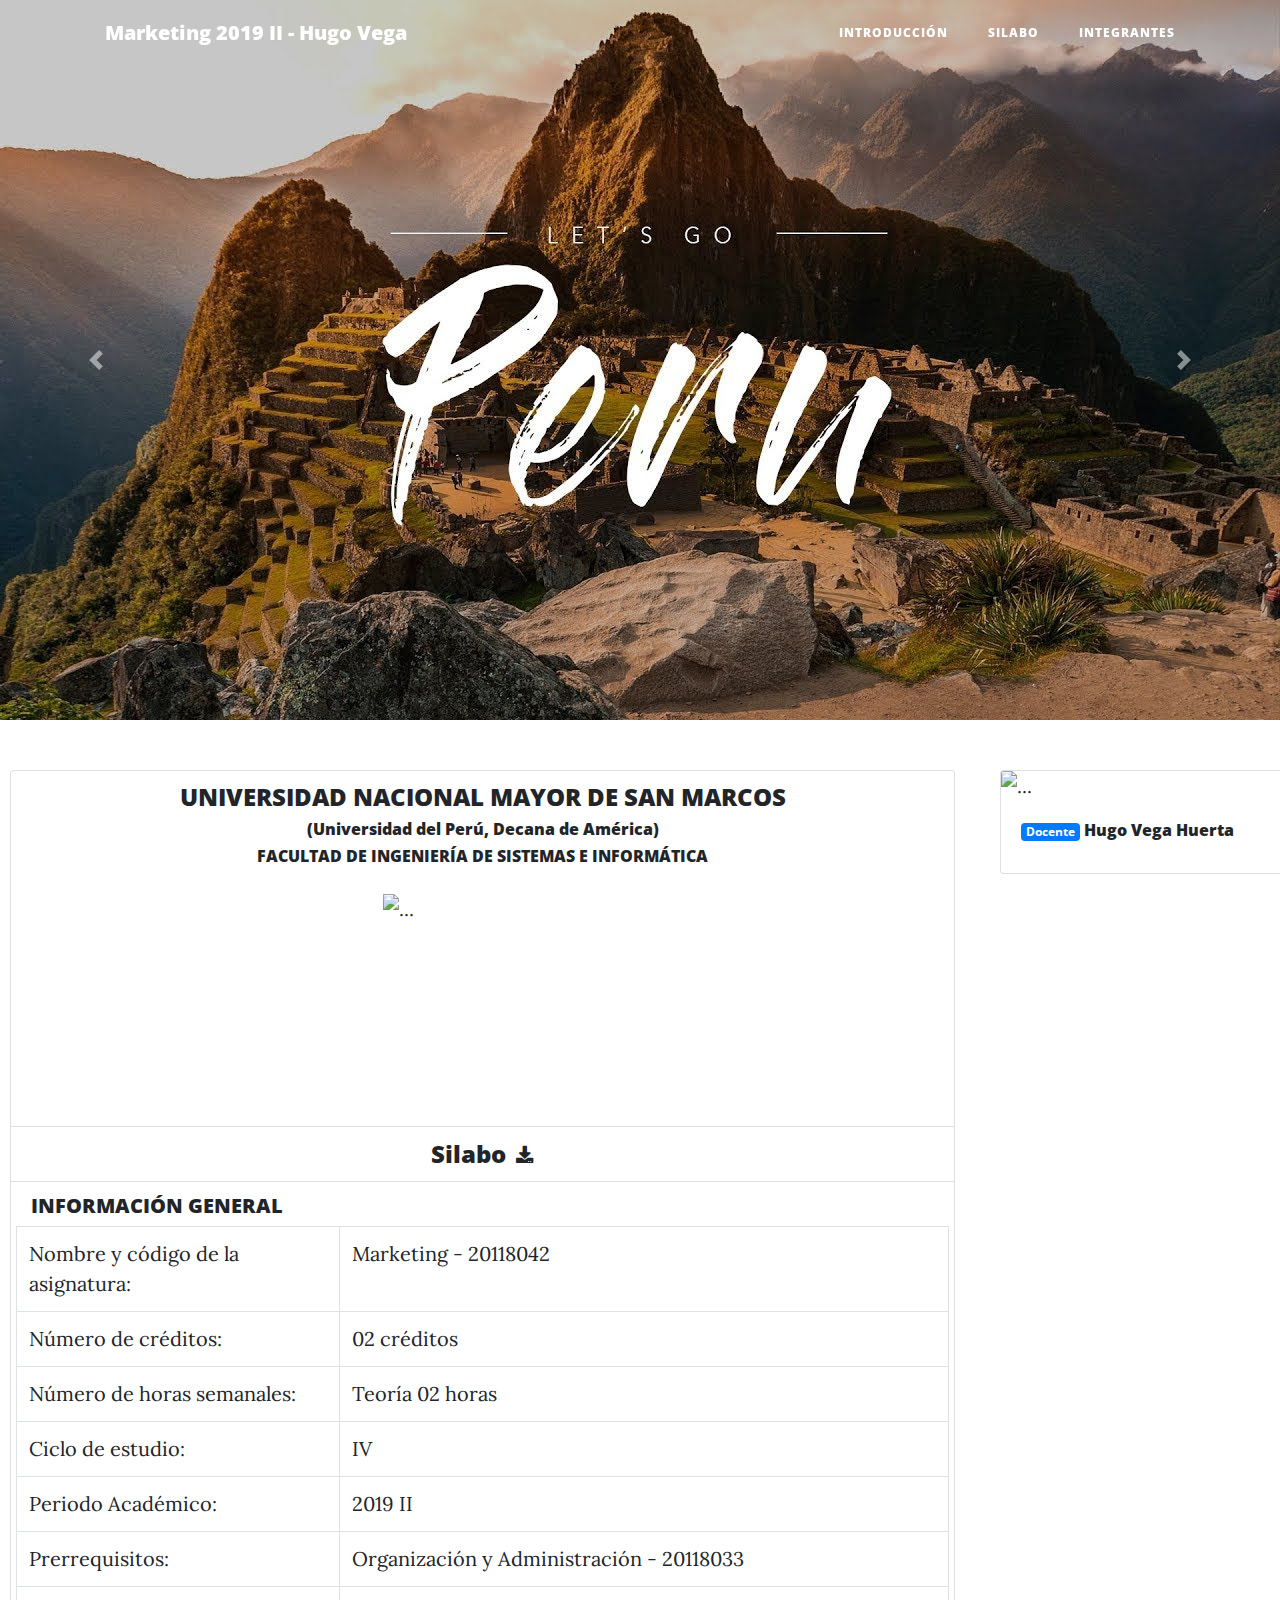
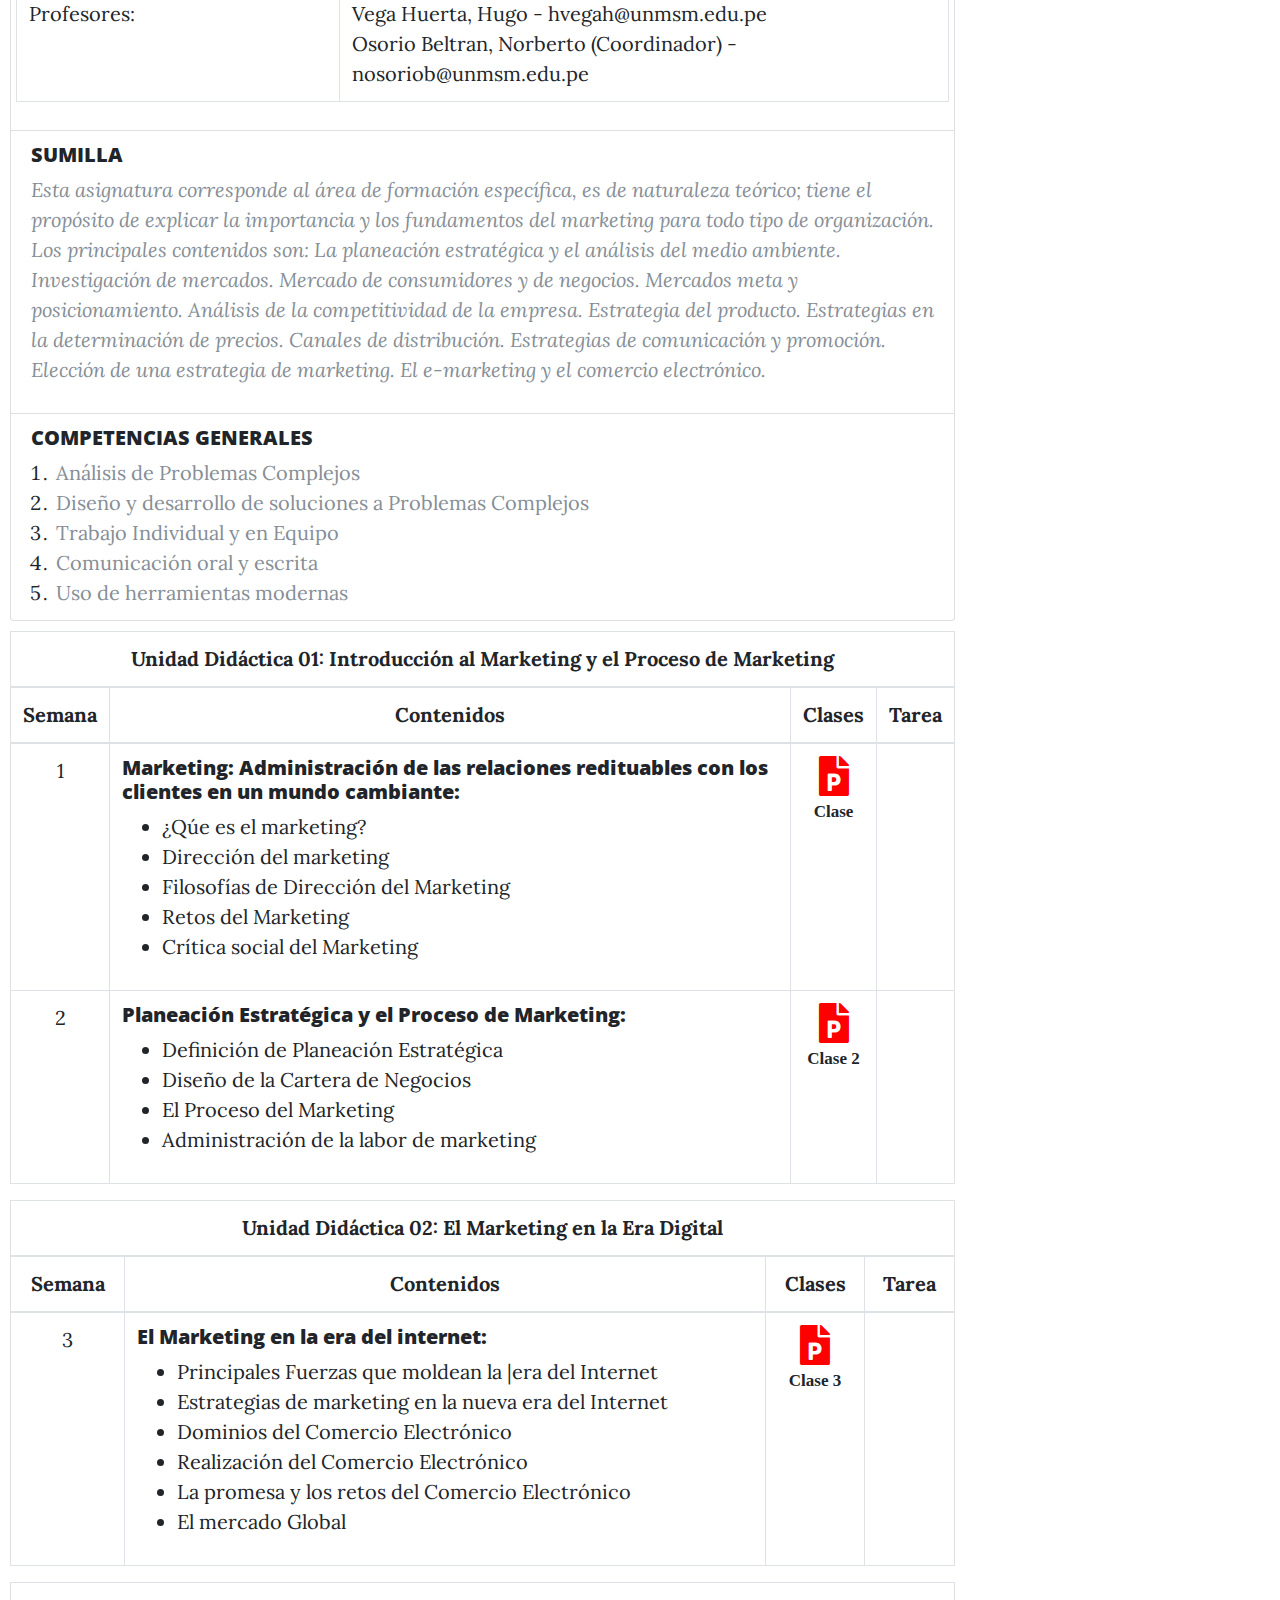
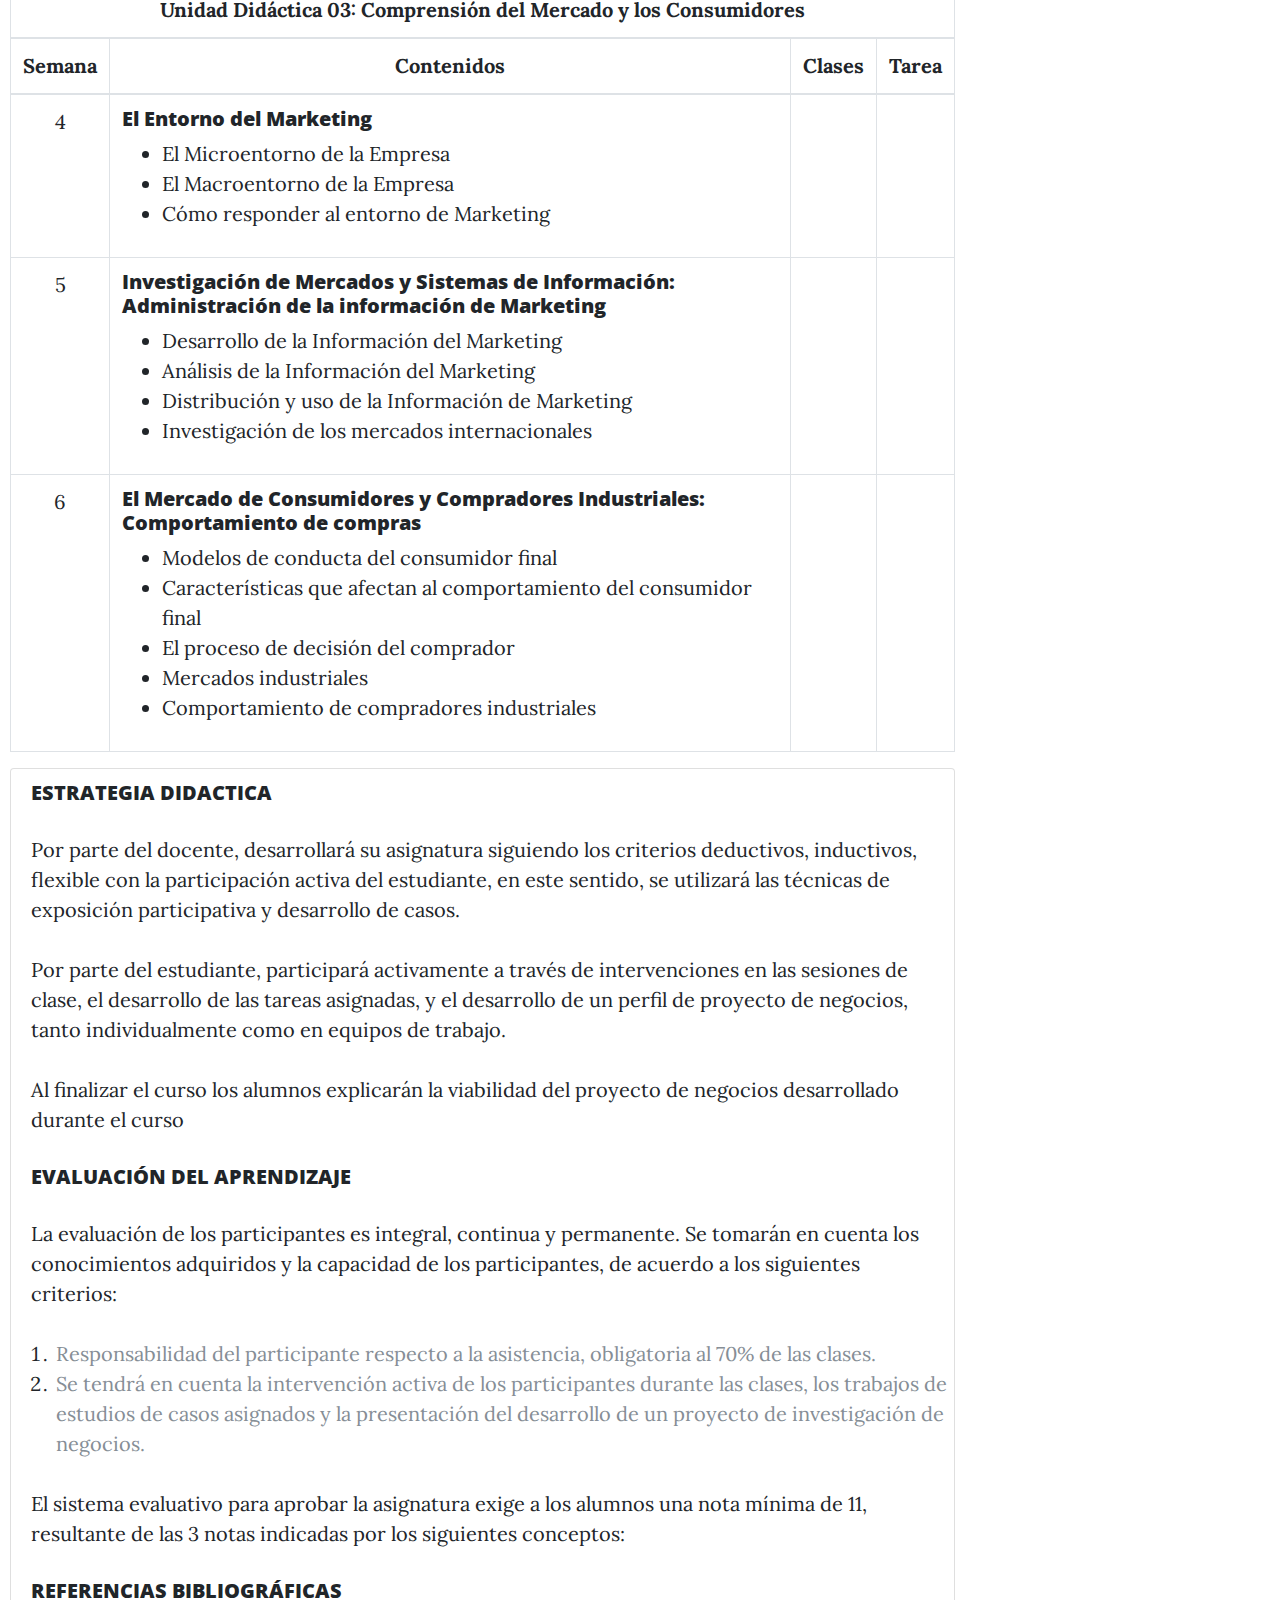
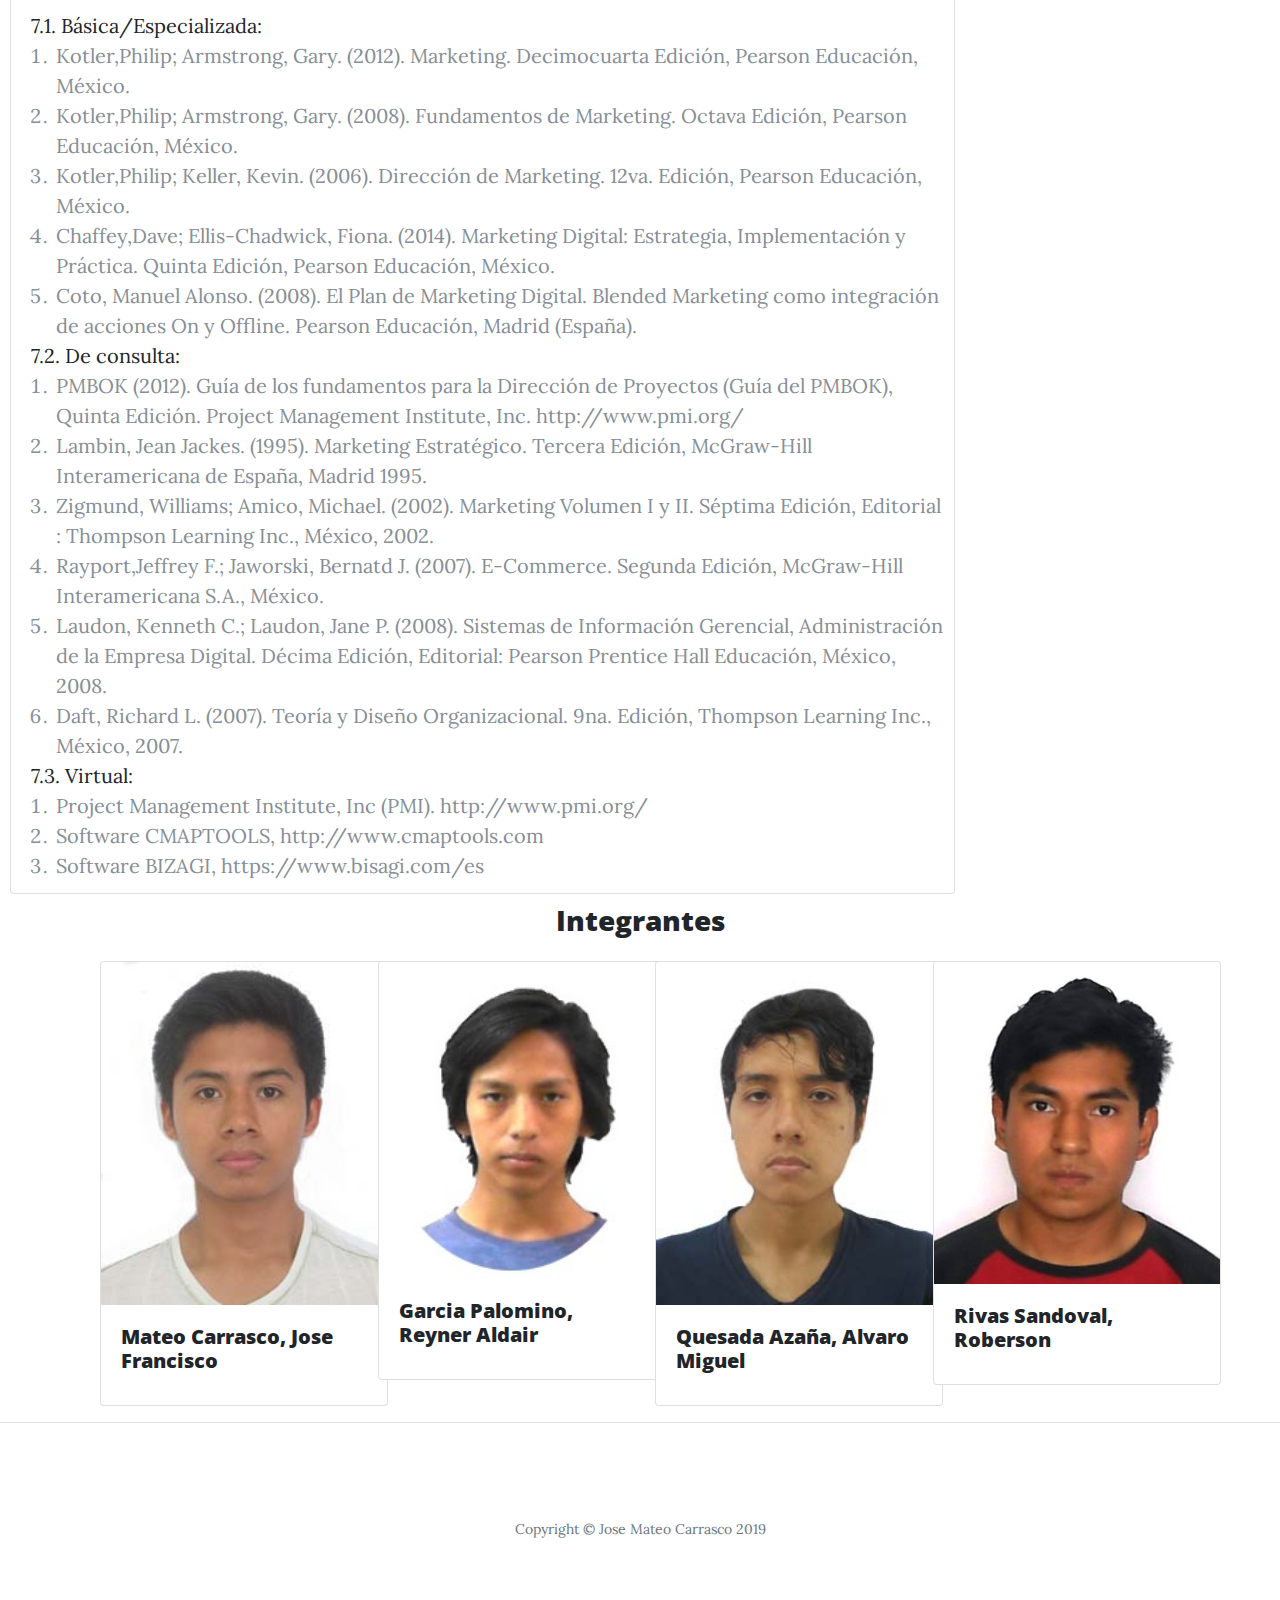
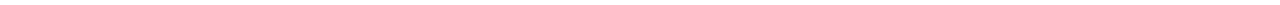
==== commit 5c81d449: "Agregando contenido" ====
--- a/public/index.html
+++ b/public/index.html
@@ -203,7 +203,7 @@
           <thead>
               <th class="center" colspan="12">Unidad Didáctica 01: Introducción al Marketing y el Proceso de Marketing</th>              
           </thead>
-          <thead>
+          <!-- <thead>
               <th class="" colspan="12">
                   <p class="blockText">
                       Competencias específicas: Comprender qué es el marketing y delinear sus procesos centrales. 
@@ -215,7 +215,7 @@
                       Evaluar el papel del marketing en la planeación estratégica y la manera en que el marketing trabaja con sus socios para crear y entregar valor al cliente.
                   </p>
               </th>              
-          </thead>
+          </thead> -->
           <thead>
             <th class="center">Semana</th>
             <th class="center">Contenidos</th>
@@ -278,7 +278,164 @@
             </tr>         
           </tbody>
         </table>
-        
+        <table class="table table-bordered">
+          <thead>
+              <th class="center" colspan="12">Unidad Didáctica 02: El Marketing en la Era Digital</th>              
+          </thead>
+          <!-- <thead>
+              <th class="" colspan="12">
+                  <p class="blockText">
+                      Competencias específicas: Comprender qué es el marketing y delinear sus procesos centrales. 
+                      Comprender la importancia de entender al cliente y al mercado e identificar sus cinco conceptos centrales. Identificar los
+                      elementos clave de la estrategia de marketing impulsada por el cliente y analizar las orientaciones que dirigen la estrategia
+                      de la dirección de marketing. Analizar la administración de las relaciones con los clientes e identificar estrategias para crear 
+                      valor para los clientes con el fin de atraer el valor de los clientes. Analizar las principales fuerzas y tendencias que están 
+                      cambiando el panorama del marketing en esta era de relaciones. Aplicar la planeación estratégica para toda la empresa y sus cuatro pasos. 
+                      Evaluar el papel del marketing en la planeación estratégica y la manera en que el marketing trabaja con sus socios para crear y entregar valor al cliente.
+                  </p>
+              </th>              
+          </thead> -->
+          <thead>
+            <th class="center">Semana</th>
+            <th class="center">Contenidos</th>
+            <th class="center">Clases</th>
+            <th class="center"> Tarea</th>
+          </thead>
+          <tbody>
+            <!-- Semana 3 -->
+            <tr>
+              <td class="center">3</td>
+              <td class="themeContainer">
+                <div>
+                  <a href="files/week1/Temas_de_la_semana3_externo.pptx" download="Temas_de_la_semana3_externo.pptx"><h5>El Marketing en la era del internet:</h5></a>
+                  <ul>
+                    <li>Principales Fuerzas que moldean la |era del Internet</li>
+                    <li>Estrategias de marketing en la nueva era del Internet</li>
+                    <li>Dominios del Comercio Electrónico</li>
+                    <li>Realización del Comercio Electrónico</li>
+                    <li>La promesa y los retos del Comercio Electrónico</li>                                    
+                    <li>El mercado Global</li>                                    
+                  </ul>
+                </div>
+              </td>
+              <td class="center">                               
+                  <div class="row centerContainer" >
+                      <a href="files/week1/Temas_de_la_semana3_clase.pptx" download="Temas_de_la_semana3_clase.pptx""><i class="fas fa-file-powerpoint fa-2x"></i></a>
+                  </div>
+                  <div class="row centerContainer">
+                      <span class="downloadText">Clase 3</span>
+                  </div>                 
+              </td>
+              <td class="center">                                
+                       
+              </td>
+            </tr>                
+          </tbody>
+        </table>
+        <table class="table table-bordered">
+          <thead>
+              <th class="center" colspan="12">Unidad Didáctica 03: Comprensión del Mercado y los Consumidores</th>              
+          </thead>
+          <!-- <thead>
+              <th class="" colspan="12">
+                  <p class="blockText">
+                      Competencias específicas: Comprender qué es el marketing y delinear sus procesos centrales. 
+                      Comprender la importancia de entender al cliente y al mercado e identificar sus cinco conceptos centrales. Identificar los
+                      elementos clave de la estrategia de marketing impulsada por el cliente y analizar las orientaciones que dirigen la estrategia
+                      de la dirección de marketing. Analizar la administración de las relaciones con los clientes e identificar estrategias para crear 
+                      valor para los clientes con el fin de atraer el valor de los clientes. Analizar las principales fuerzas y tendencias que están 
+                      cambiando el panorama del marketing en esta era de relaciones. Aplicar la planeación estratégica para toda la empresa y sus cuatro pasos. 
+                      Evaluar el papel del marketing en la planeación estratégica y la manera en que el marketing trabaja con sus socios para crear y entregar valor al cliente.
+                  </p>
+              </th>              
+          </thead> -->
+          <thead>
+            <th class="center">Semana</th>
+            <th class="center">Contenidos</th>
+            <th class="center">Clases</th>
+            <th class="center"> Tarea</th>
+          </thead>
+          <tbody>
+            <!-- Semana 4 -->
+            <tr>
+              <td class="center">4</td>
+                <td class="themeContainer">
+                  <div>
+                    <a href="files/week4/Temas_de_la_semana4_externo.pptx" download="Temas_de_la_semana4_externo.pptx"><h5>El Entorno del Marketing</h5></a>
+                    <ul>
+                      <li>El Microentorno de la Empresa</li>
+                      <li>El Macroentorno de la Empresa</li>
+                      <li>Cómo responder al entorno de Marketing </li>                                 
+                    </ul>
+                  </div>
+                </td>
+                <td class="center">                               
+                    <!-- <div class="row centerContainer" >
+                        <a href="files/week4/Temas_de_la_semana4_clase.pptx" download="Temas_de_la_semana4_clase.pptx""><i class="fas fa-file-powerpoint fa-2x"></i></a>
+                    </div>
+                    <div class="row centerContainer">
+                        <span class="downloadText">Clase 4</span>
+                    </div>                  -->
+                </td> 
+              <td class="center">                                
+                       
+              </td>
+            </tr>      
+             <!-- Semana 5 -->
+             <tr>
+              <td class="center">5</td>
+                <td class="themeContainer">
+                  <div>
+                    <a href="#" download="#"><h5>Investigación de Mercados y Sistemas de Información: Administración de la información de Marketing</h5></a>
+                    <ul>
+                      <li>Desarrollo de la Información del Marketing</li>
+                      <li>Análisis de la Información del Marketing</li>
+                      <li>Distribución y uso de la Información de Marketing</li>                                
+                      <li>Investigación de los mercados internacionales</li>                                 
+                    </ul>
+                  </div>
+                </td>
+                 <td class="center">                               
+                    <!-- <div class="row centerContainer" >
+                        <a href="files/week4/Temas_de_la_semana4_clase.pptx" download="Temas_de_la_semana4_clase.pptx""><i class="fas fa-file-powerpoint fa-2x"></i></a>
+                    </div>
+                    <div class="row centerContainer">
+                        <span class="downloadText">Clase 4</span>
+                    </div>                  -->
+                </td> 
+              <td class="center">                                
+                       
+              </td>
+            </tr>     
+            <!-- Semana 6 -->
+            <tr>
+              <td class="center">6</td>
+                <td class="themeContainer">
+                  <div>
+                    <a href="#" download="#"><h5>El Mercado de Consumidores y Compradores Industriales: Comportamiento de compras</h5></a>
+                    <ul>
+                      <li>Modelos de conducta del consumidor final</li>
+                      <li>Características que afectan al comportamiento del consumidor final</li>
+                      <li>El proceso de decisión del comprador</li>                                
+                      <li>Mercados industriales</li>                                 
+                      <li>Comportamiento de compradores industriales</li>                                 
+                    </ul>
+                  </div>
+                </td>
+                <td class="center">                               
+                    <!-- <div class="row centerContainer" >
+                        <a href="files/week4/Temas_de_la_semana4_clase.pptx" download="Temas_de_la_semana4_clase.pptx""><i class="fas fa-file-powerpoint fa-2x"></i></a>
+                    </div>
+                    <div class="row centerContainer">
+                        <span class="downloadText">Clase 4</span>
+                    </div>                  -->
+                </td> 
+              <td class="center">                                
+                       
+              </td>
+            </tr>         
+          </tbody>
+        </table>
       </div>
       <!-- right -->
       <div class="col-md-3">
@@ -287,7 +444,69 @@
     </div>
   </div>
 
-  <hr>
+<!-- Estrategia Didactica -->
+<div id="containerIntroduction">
+  <div class="row">
+    <!-- left -->
+    <div class="col-md-9">
+        <ul class="list-group">            
+            <li class="list-group-item">
+              <h5>ESTRATEGIA DIDACTICA</h5>
+              <p>Por parte del docente, desarrollará su asignatura siguiendo los criterios deductivos, inductivos, flexible con la participación activa del estudiante, en este sentido, se utilizará las técnicas de exposición participativa y desarrollo de casos.</p>
+              <p>Por parte del estudiante, participará activamente a través de intervenciones en las sesiones de clase, el desarrollo de las tareas asignadas, y el desarrollo de un perfil de proyecto de negocios, tanto individualmente como en equipos de trabajo.</p>
+              <p>Al finalizar el curso los alumnos explicarán la viabilidad del proyecto de negocios desarrollado durante el curso</p>
+              <h5>EVALUACIÓN DEL APRENDIZAJE</h5>
+              <p>La evaluación de los participantes es integral, continua y permanente. Se tomarán en cuenta los conocimientos adquiridos y la capacidad de los participantes, de acuerdo a los siguientes criterios: </p>
+              <div class="row">
+                <ul class="listsObjective">
+                  <li><span class="spanObjective">Responsabilidad del participante respecto a la asistencia, obligatoria al 70% de las clases.</li></span>                      
+                  <li><span class="spanObjective">Se tendrá en cuenta la intervención activa de los participantes durante las clases, los trabajos de estudios de  casos asignados y la presentación del desarrollo de un proyecto de investigación de negocios.</span></li>                  
+                </ul>
+              </div>
+              <p>El sistema evaluativo para aprobar la asignatura exige a los alumnos una nota mínima de 11, resultante de las 3 notas indicadas por los siguientes conceptos:</p>
+              <h5>REFERENCIAS BIBLIOGRÁFICAS</h5>    
+              <span>7.1. Básica/Especializada:</span>
+              <div class="row">
+                <ul class="listsObjective">
+                  <span class="spanObjective"><li>Kotler,Philip; Armstrong, Gary. (2012). Marketing. Decimocuarta Edición, Pearson Educación, México.</li></span>                      
+                  <span class="spanObjective"><li>Kotler,Philip; Armstrong, Gary. (2008). Fundamentos de Marketing. Octava Edición, Pearson Educación, México.</span></li>                  
+                  <span class="spanObjective"><li>Kotler,Philip; Keller, Kevin. (2006). Dirección de Marketing. 12va. Edición, Pearson Educación, México.</span></li>                  
+                  <span class="spanObjective"><li>Chaffey,Dave; Ellis-Chadwick, Fiona. (2014). Marketing Digital: Estrategia, Implementación y Práctica. Quinta Edición, Pearson Educación, México.</span></li>                  
+                  <span class="spanObjective"><li>Coto, Manuel Alonso. (2008). El Plan de Marketing Digital. Blended Marketing como integración de acciones On y Offline. Pearson Educación, Madrid (España).</span></li>                  
+                </ul>
+              </div>
+              <span>7.2. De consulta:</span>
+              <div class="row">
+                <ul class="listsObjective">
+                  <span class="spanObjective"><li>PMBOK (2012). Guía de los fundamentos para la Dirección de Proyectos (Guía del PMBOK), Quinta Edición. Project Management Institute, Inc. http://www.pmi.org/</li></span>                      
+                  <span class="spanObjective"><li>Lambin, Jean Jackes. (1995). Marketing Estratégico. Tercera Edición, McGraw-Hill Interamericana de España, Madrid 1995.</span></li>                  
+                  <span class="spanObjective"><li>Zigmund, Williams; Amico, Michael. (2002). Marketing Volumen I  y  II. Séptima Edición, Editorial : Thompson Learning Inc., México, 2002.</span></li>                  
+                  <span class="spanObjective"><li>Rayport,Jeffrey F.; Jaworski, Bernatd J. (2007). E-Commerce. Segunda Edición, McGraw-Hill Interamericana S.A., México.</span></li>                  
+                  <span class="spanObjective"><li>Laudon, Kenneth C.; Laudon, Jane P. (2008). Sistemas de Información Gerencial, Administración de la Empresa Digital. Décima Edición, Editorial: Pearson Prentice Hall Educación, México, 2008.</span></li>                  
+                  <span class="spanObjective"><li>Daft, Richard L. (2007). Teoría y Diseño Organizacional. 9na. Edición, Thompson Learning Inc., México, 2007.</span></li>                  
+                </ul>
+              </div>
+              <span>7.3. Virtual:</span>
+              <div class="row">
+                <ul class="listsObjective">
+                  <span class="spanObjective"><li>Project Management Institute, Inc (PMI). http://www.pmi.org/</li></span>                      
+                  <span class="spanObjective"><li>Software CMAPTOOLS, 	http://www.cmaptools.com</span></li>                  
+                  <span class="spanObjective"><li>Software BIZAGI, https://www.bisagi.com/es</span></li>                                       
+                </ul>
+              </div>
+            </li>
+        </ul>  
+    </div>
+    <!-- right -->
+    <div class="col-md-3">
+        
+    </div>
+  </div>
+    
+</div>
+
+
+
   <!-- Students  -->
   <div id="containerStudents">
      <div id="studentsTitleContainer">
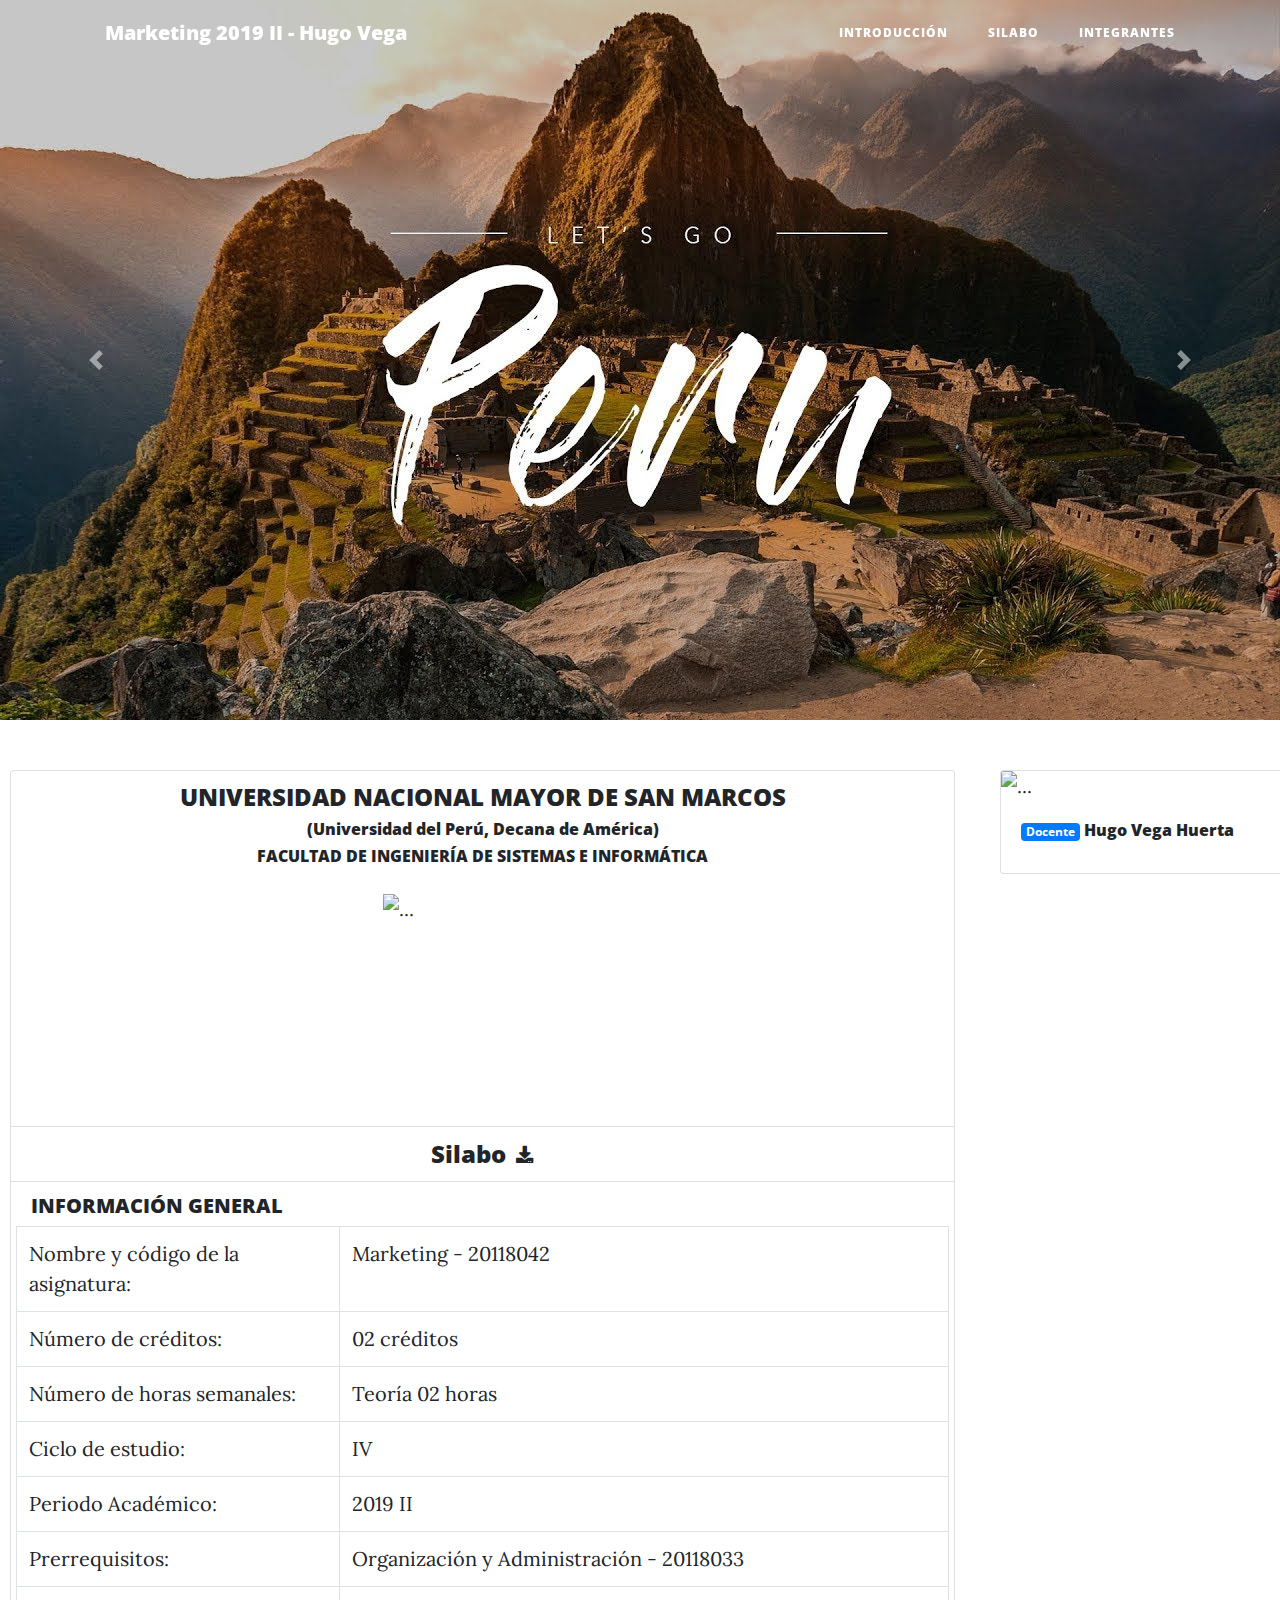
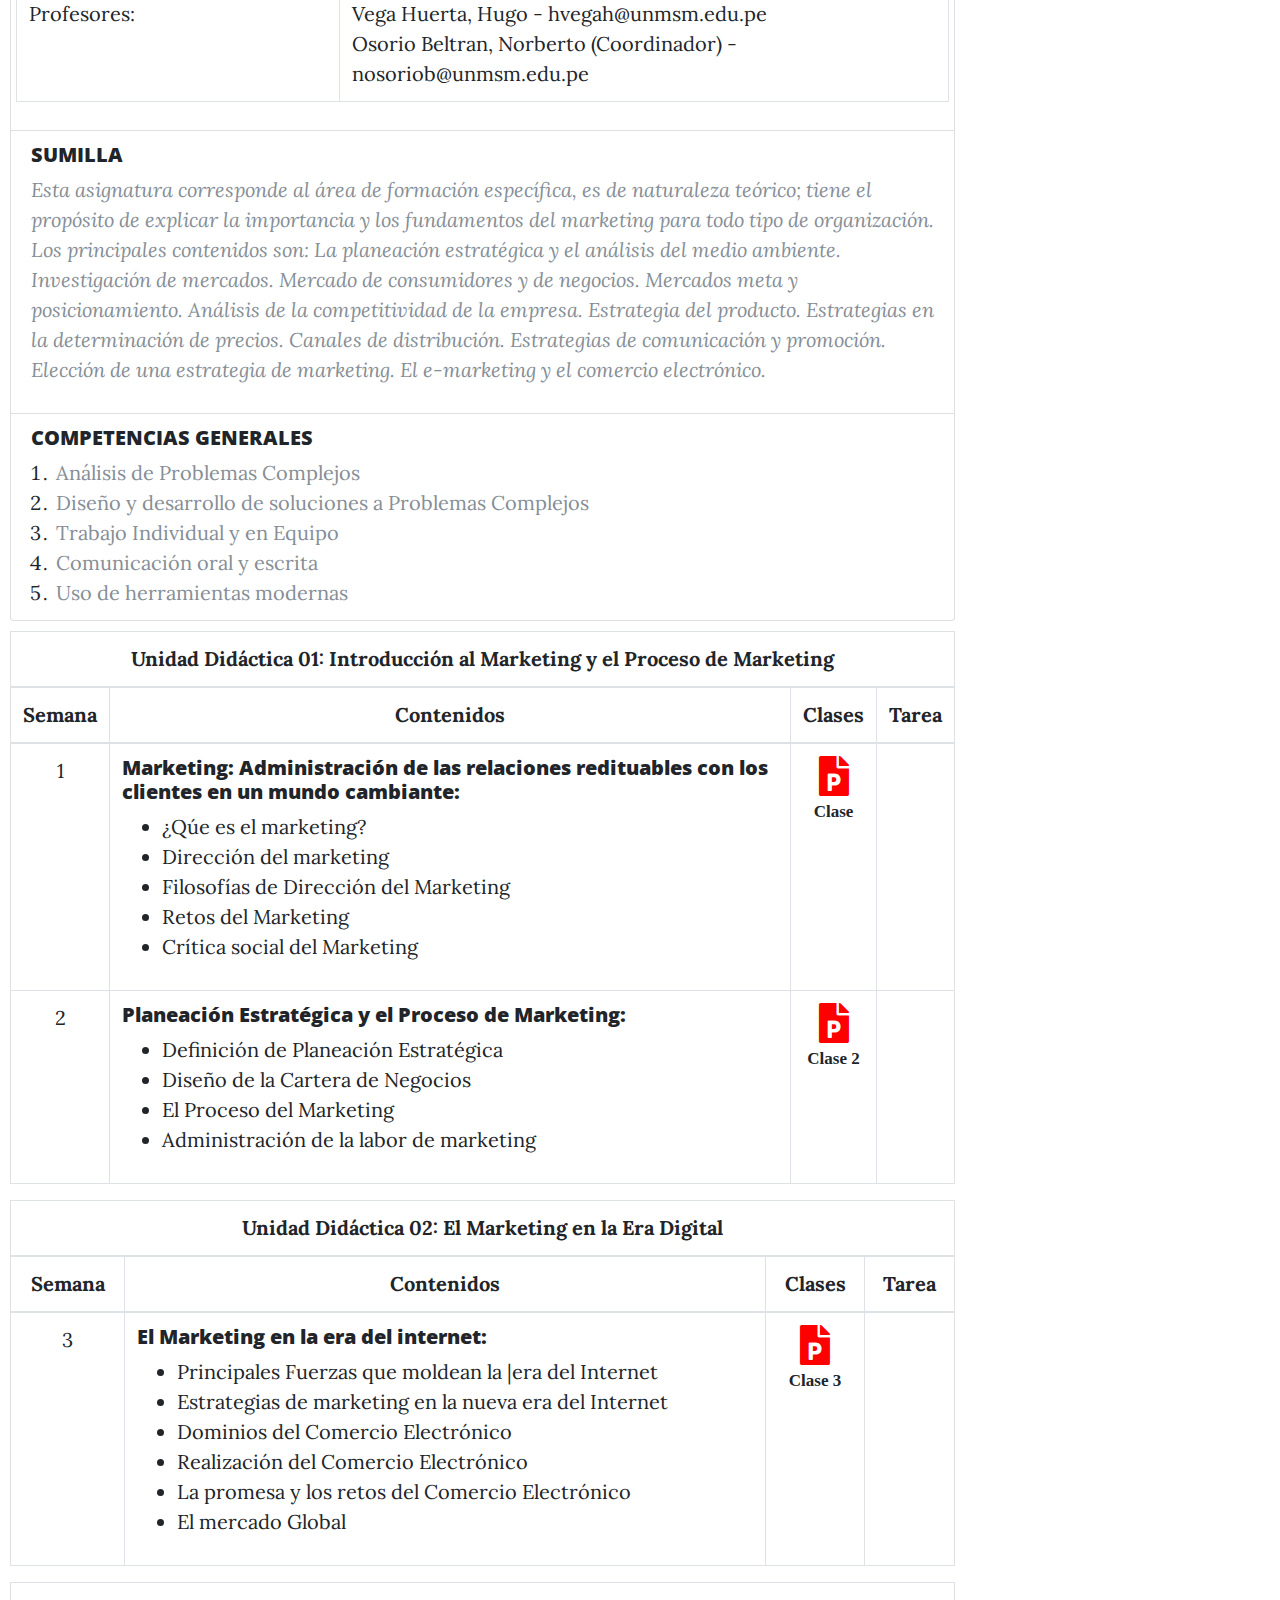
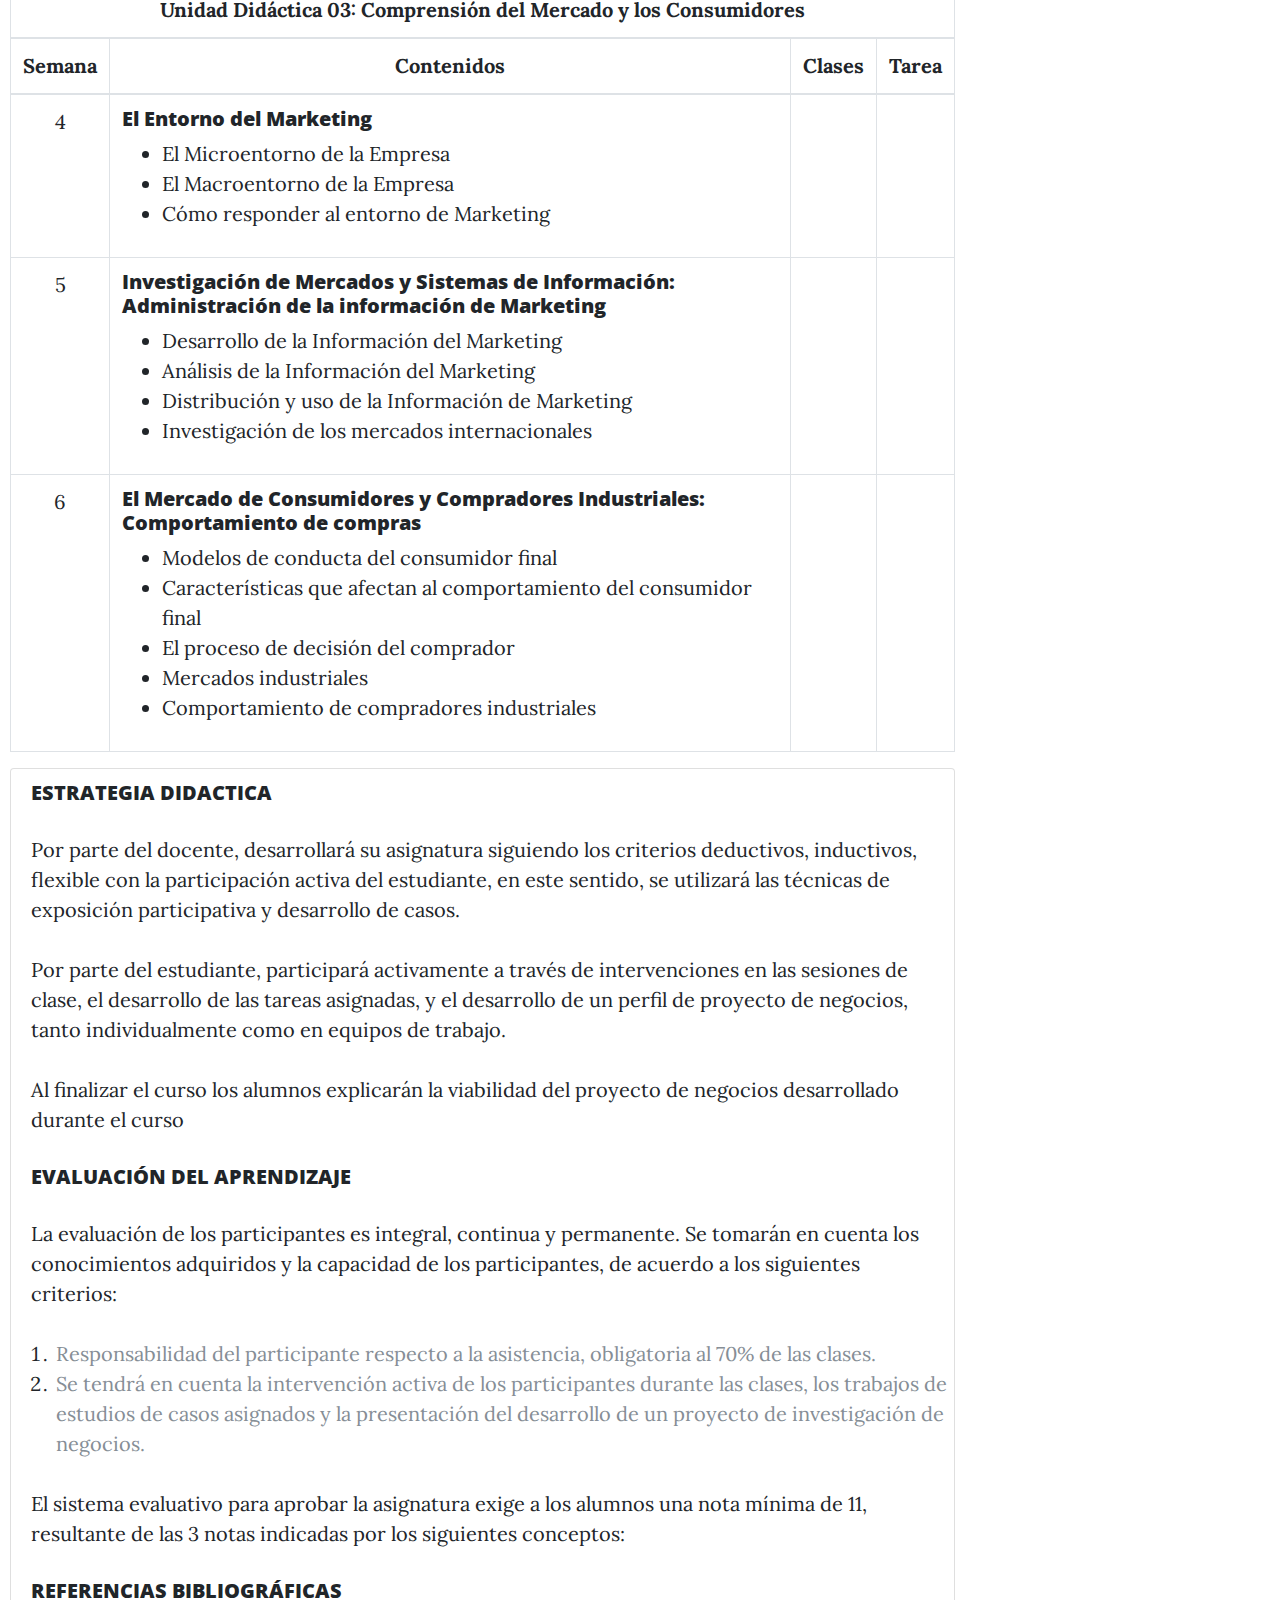
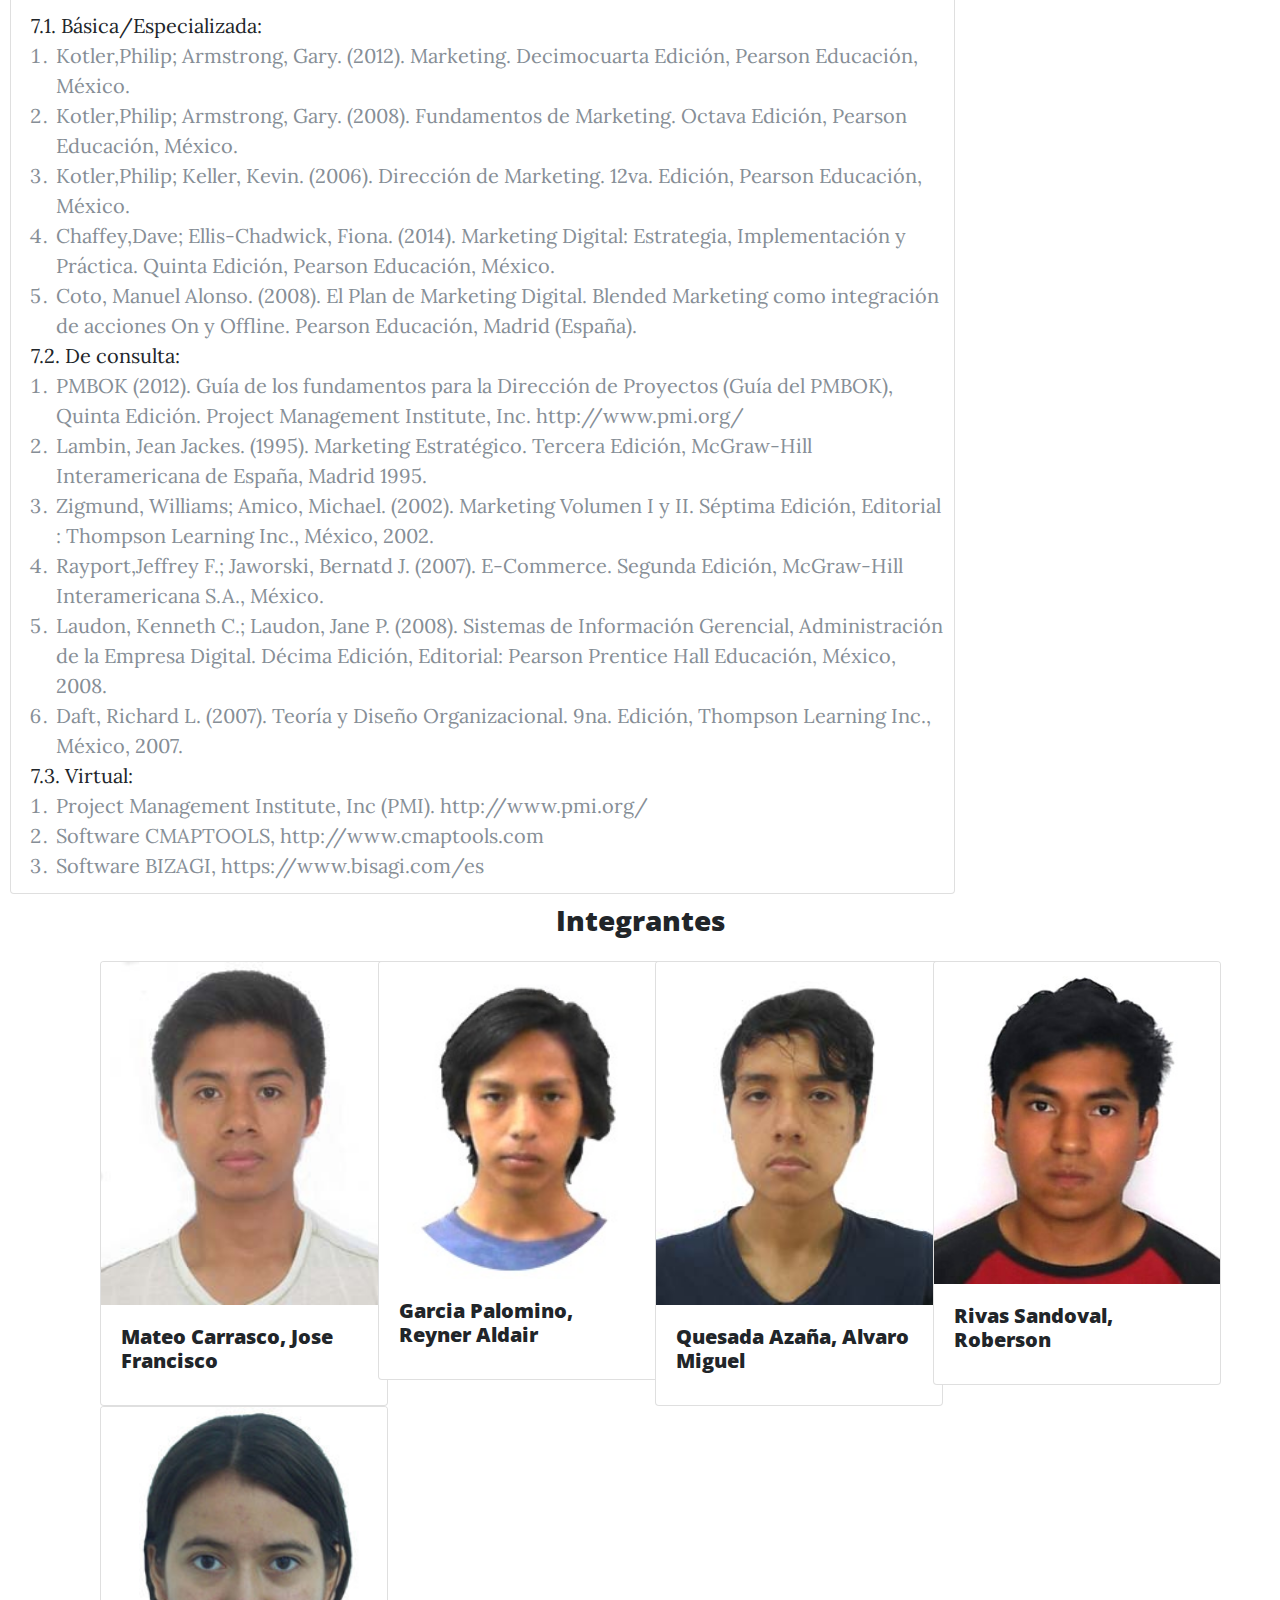
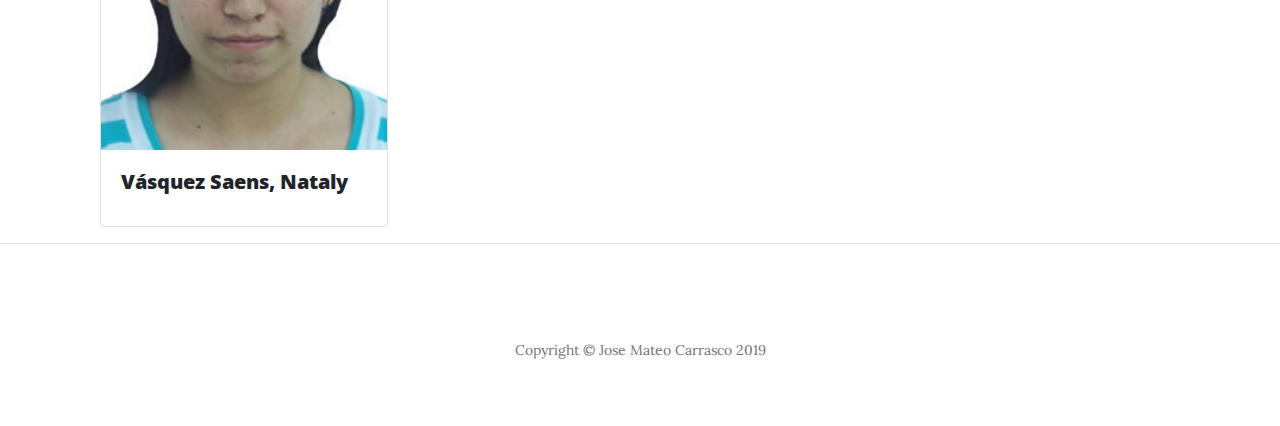
==== commit 738a6880: "Agregando integrante" ====
--- a/public/index.html
+++ b/public/index.html
@@ -545,6 +545,14 @@
                 </div>
             </div>
         </div>  
+        <div class="col-md-3">
+          <div class="card" style="width: 18rem;">
+            <img src="./assets//images//nataly.jpg" class="card-img-top" alt="...">
+              <div class="card-body">
+                <h5 class="card-title">Vásquez Saens, Nataly</h5>                  
+              </div>
+          </div>
+      </div>  
       </div>
 
   </div>  
